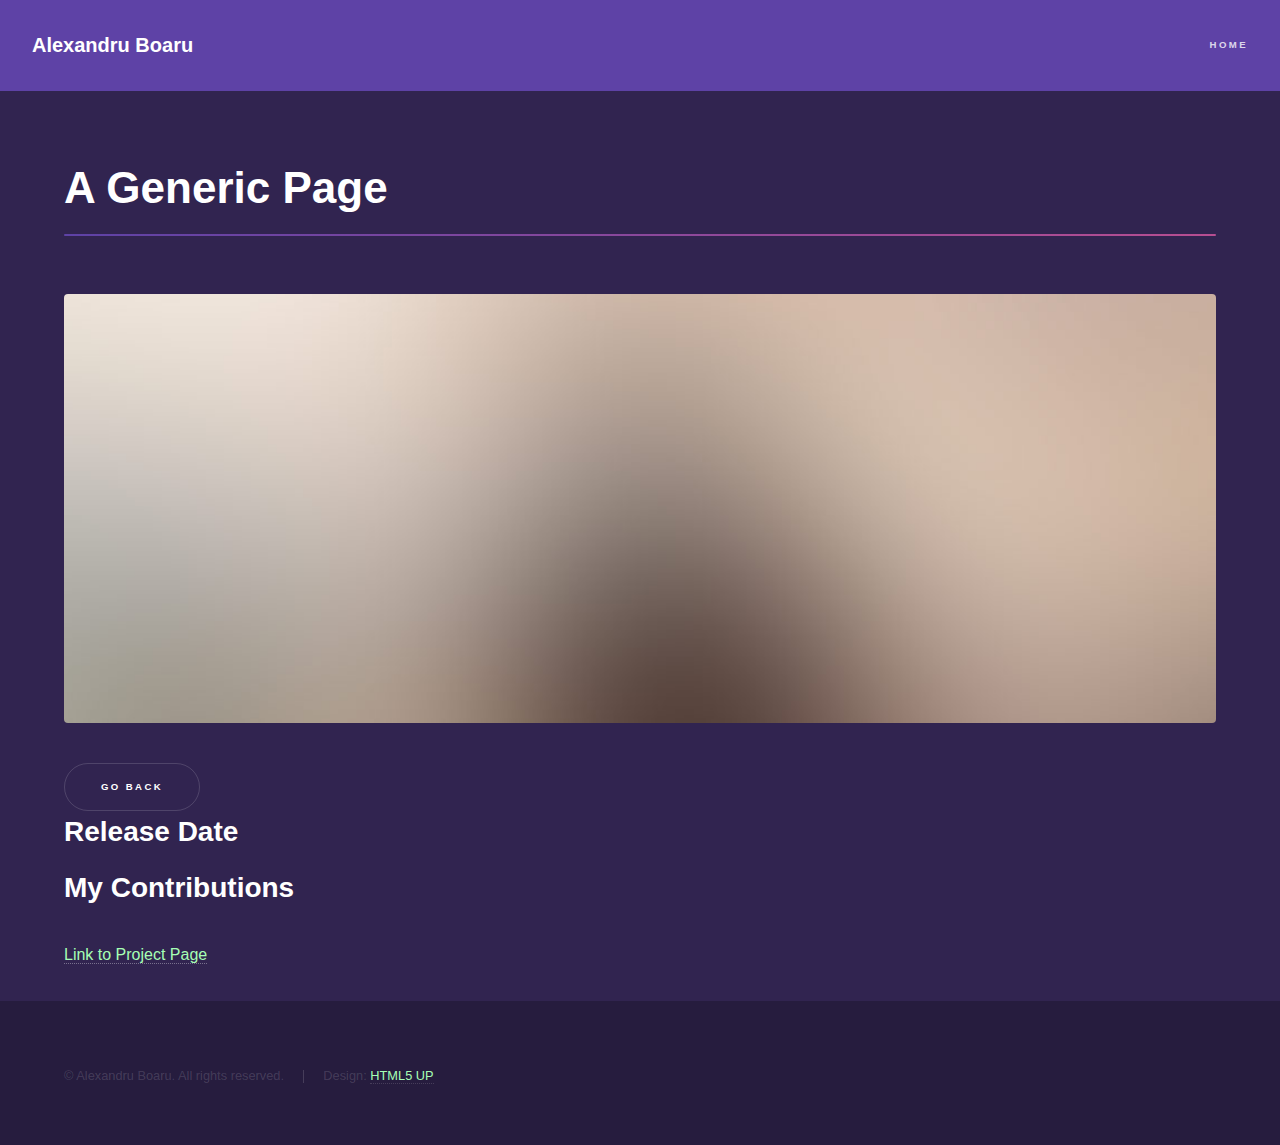
==== generic.html @ 8c5efd46 "Upload files" ====
<!DOCTYPE HTML>
<!--
	Hyperspace by HTML5 UP
	html5up.net | @ajlkn
	Free for personal and commercial use under the CCA 3.0 license (html5up.net/license)
-->
<html>
	<head>
		<title>Alexandru Boaru Portofolio</title>
		<meta charset="utf-8" />
		<meta name="viewport" content="width=device-width, initial-scale=1, user-scalable=no" />
		<link rel="stylesheet" href="assets/css/main.css" />
		<noscript><link rel="stylesheet" href="assets/css/noscript.css" /></noscript>
	</head>
	<body class="is-preload">

		<!-- Header -->
			<header id="header">
				<a href="index.html" class="title">Alexandru Boaru</a>
				<nav>
					<ul>
						<li></li>
						<li><a href="index.html">Home</a></li>
				<!--	<li><a href="generic.html" class="active">Generic</a></li> -->
				<!--	<li><a href="elements.html">Elements</a></li> -->
					</ul>
				</nav>
			</header>

		<!-- Wrapper -->
			<div id="wrapper">

				<!-- Main -->
					<section id="main" class="wrapper">
						<div class="inner">
							<h1 id="pageTitle" class="major">A Generic Page</h1>
							
							<span class="image fit"><img id="pageImage" src="images/pic04.jpg" alt="" /></span>
									<div class="box alt">
										<div id="pageSubimages" class="row gtr-uniform">
											<!--
											<div class="col-2"><span class="image fit"><img class="myImg" src="images/pic01.jpg" alt="1" onclick="displayModal(this)"></span></div>
											<div class="col-2"><span class="image fit"><img class="myImg" src="images/pic01.jpg" alt="2" onclick="displayModal(this)"></span></div>
											<div class="col-2"><span class="image fit"><img class="myImg" src="images/pic01.jpg" alt="3" onclick="displayModal(this)"></span></div>
											<div class="col-2"><span class="image fit"><img class="myImg" src="images/pic01.jpg" alt="4" onclick="displayModal(this)"></span></div>
											-->
										</div>
									</div>
							<span><button onclick="history.back()">Go Back</button></span>
							<h2>Release Date</h2>
							<h4 id="pageDate"></h4>
							<h2>My Contributions</h2>
							<p id="pageDescription"></p>
							<a id="pageLink" href="" target="_blank" rel="noopener noreferrer">Link to Project Page</a>
						</div>
					</section>
					

					

					<!-- The Modal -->
					<div id="myModal" class="modal">

					<!-- The Close Button -->
					<span class="close">&times;</span>

					<!-- Modal Content (The Image) -->
					<img class="modal-content" id="img01">

					<!-- Modal Caption (Image Text) -->
					<div id="caption"></div>
					</div>
			</div>

		<!-- Footer -->
			<footer id="footer" class="wrapper alt">
				<div class="inner">
					<ul class="menu">
						<li>&copy; Alexandru Boaru. All rights reserved.</li><li>Design: <a href="http://html5up.net">HTML5 UP</a></li>
					</ul>
				</div>
			</footer>

		<!-- Scripts -->
			<script src="assets/js/jquery.min.js"></script>
			<script src="assets/js/jquery.scrollex.min.js"></script>
			<script src="assets/js/jquery.scrolly.min.js"></script>
			<script src="assets/js/browser.min.js"></script>
			<script src="assets/js/breakpoints.min.js"></script>
			<script src="assets/js/data.js"></script>
			<script src="assets/js/util.js"></script>
			<script src="assets/js/page.switch.js"></script>
			<script src="assets/js/main.js"></script>

	</body>
</html>
---- assets/css/main.css ----
@import url(fontawesome-all.min.css);

/*
	Hyperspace by HTML5 UP
	html5up.net | @ajlkn
	Free for personal and commercial use under the CCA 3.0 license (html5up.net/license)
*/

html, body, div, span, applet, object,
iframe, h1, h2, h3, h4, h5, h6, p, blockquote,
pre, a, abbr, acronym, address, big, cite,
code, del, dfn, em, img, ins, kbd, q, s, samp,
small, strike, strong, sub, sup, tt, var, b,
u, i, center, dl, dt, dd, ol, ul, li, fieldset,
form, label, legend, table, caption, tbody,
tfoot, thead, tr, th, td, article, aside,
canvas, details, embed, figure, figcaption,
footer, header, hgroup, menu, nav, output, ruby,
section, summary, time, mark, audio, video {
	margin: 0;
	padding: 0;
	border: 0;
	font-size: 100%;
	font: inherit;
	vertical-align: baseline;
	}

article, aside, details, figcaption, figure,
footer, header, hgroup, menu, nav, section {
	display: block;}

body {
	line-height: 1;
}

ol, ul {
	list-style: none;
}

blockquote, q {
	quotes: none;
}

	blockquote:before, blockquote:after, q:before, q:after {
		content: '';
		content: none;
	}

table {
	border-collapse: collapse;
	border-spacing: 0;
}

body {
	-webkit-text-size-adjust: none;
}

mark {
	background-color: transparent;
	color: inherit;
}

input::-moz-focus-inner {
	border: 0;
	padding: 0;
}

input, select, textarea {
	-moz-appearance: none;
	-webkit-appearance: none;
	-ms-appearance: none;
	appearance: none;
}

/* Basic */

	@-ms-viewport {
		width: device-width;
	}

	body {
		-ms-overflow-style: scrollbar;
	}

	@media screen and (max-width: 480px) {

		html, body {
			min-width: 320px;
		}

	}

	html {
		box-sizing: border-box;
	}

	*, *:before, *:after {
		box-sizing: inherit;
	}

	body {
		background: #312450;
	}

		body.is-preload *, body.is-preload *:before, body.is-preload *:after {
			-moz-animation: none !important;
			-webkit-animation: none !important;
			-ms-animation: none !important;
			animation: none !important;
			-moz-transition: none !important;
			-webkit-transition: none !important;
			-ms-transition: none !important;
			transition: none !important;
		}

/* Type */

	body, input, select, textarea {
		color: rgba(255, 255, 255, 0.55);
		font-family: Arial, Helvetica, sans-serif;
		font-size: 16.5pt;
		font-weight: normal;
		line-height: 1.75;
	}

		@media screen and (max-width: 1680px) {

			body, input, select, textarea {
				font-size: 13pt;
			}

		}

		@media screen and (max-width: 1280px) {

			body, input, select, textarea {
				font-size: 12pt;
			}

		}

		@media screen and (max-width: 360px) {

			body, input, select, textarea {
				font-size: 11pt;
			}

		}

	a {
		-moz-transition: color 0.2s ease, border-bottom-color 0.2s ease;
		-webkit-transition: color 0.2s ease, border-bottom-color 0.2s ease;
		-ms-transition: color 0.2s ease, border-bottom-color 0.2s ease;
		transition: color 0.2s ease, border-bottom-color 0.2s ease;
		border-bottom: dotted 1px rgba(255, 255, 255, 0.35);
		color: #a6ffb4;
		text-decoration: none;
	}

		a:hover {
			border-bottom-color: transparent;
			color: #ffffff;
		}

	strong, b {
		color: #ffffff;
		font-weight: bold;
	}

	em, i {
		font-style: italic;
	}

	p {
		margin: 0 0 2em 0;
	}

	h1, h2, h3, h4, h5, h6 {
		color: #ffffff;
		font-weight: bold;
		line-height: 1.5;
		margin: 0 0 0.5em 0;
	}

		h1 a, h2 a, h3 a, h4 a, h5 a, h6 a {
			color: inherit;
			text-decoration: none;
		}

	h1 {
		font-size: 2.75em;
	}

		h1.major {
			margin: 0 0 1.3em 0;
			position: relative;
			padding-bottom: 0.35em;
		}

			h1.major:after {
				background-image: -moz-linear-gradient(to right, #5e42a6, #b74e91);
				background-image: -webkit-linear-gradient(to right, #5e42a6, #b74e91);
				background-image: -ms-linear-gradient(to right, #5e42a6, #b74e91);
				background-image: linear-gradient(to right, #5e42a6, #b74e91);
				-moz-transition: max-width 0.2s ease;
				-webkit-transition: max-width 0.2s ease;
				-ms-transition: max-width 0.2s ease;
				transition: max-width 0.2s ease;
				border-radius: 0.2em;
				bottom: 0;
				content: '';
				height: 0.05em;
				position: absolute;
				right: 0;
				width: 100%;
			}

	h2 {
		font-size: 1.75em;
	}

	h3 {
		font-size: 1.1em;
	}

	h4 {
		font-size: 1em;
	}

	h5 {
		font-size: 0.8em;
	}

	h6 {
		font-size: 0.6em;
	}

	@media screen and (max-width: 736px) {

		h1 {
			font-size: 2em;
		}

		h2 {
			font-size: 1.25em;
		}

		h3 {
			font-size: 1em;
		}

		h4 {
			font-size: 0.8em;
		}

		h5 {
			font-size: 0.6em;
		}

		h6 {
			font-size: 0.6em;
		}

	}

	sub {
		font-size: 0.8em;
		position: relative;
		top: 0.5em;
	}

	sup {
		font-size: 0.8em;
		position: relative;
		top: -0.5em;
	}

	blockquote {
		border-left: solid 4px rgba(255, 255, 255, 0.15);
		font-style: italic;
		margin: 0 0 2em 0;
		padding: 0.5em 0 0.5em 2em;
	}

	code {
		background: rgba(255, 255, 255, 0.05);
		border-radius: 0.25em;
		border: solid 1px rgba(255, 255, 255, 0.15);
		font-family: "Courier New", monospace;
		font-size: 0.9em;
		margin: 0 0.25em;
		padding: 0.25em 0.65em;
	}

	pre {
		-webkit-overflow-scrolling: touch;
		font-family: "Courier New", monospace;
		font-size: 0.9em;
		margin: 0 0 2em 0;
	}

		pre code {
			display: block;
			line-height: 1.75em;
			padding: 1em 1.5em;
			overflow-x: auto;
		}

	hr {
		border: 0;
		border-bottom: solid 1px rgba(255, 255, 255, 0.15);
		margin: 2em 0;
	}

		hr.major {
			margin: 3em 0;
		}

	.align-left {
		text-align: left;
	}

	.align-center {
		text-align: center;
	}

	.align-right {
		text-align: right;
	}

/* Row */

	.row {
		display: flex;
		flex-wrap: wrap;
		box-sizing: border-box;
		align-items: stretch;
	}

		.row > * {
			box-sizing: border-box;
		}

		.row.gtr-uniform > * > :last-child {
			margin-bottom: 0;
		}

		.row.aln-left {
			justify-content: flex-start;
		}

		.row.aln-center {
			justify-content: center;
		}

		.row.aln-right {
			justify-content: flex-end;
		}

		.row.aln-top {
			align-items: flex-start;
		}

		.row.aln-middle {
			align-items: center;
		}

		.row.aln-bottom {
			align-items: flex-end;
		}

		.row > .imp {
			order: -1;
		}

		.row > .col-1 {
			width: 8.33333%;
		}

		.row > .off-1 {
			margin-left: 8.33333%;
		}

		.row > .col-2 {
			width: 16.66667%;
		}

		.row > .off-2 {
			margin-left: 16.66667%;
		}

		.row > .col-3 {
			width: 25%;
		}

		.row > .off-3 {
			margin-left: 25%;
		}

		.row > .col-4 {
			width: 33.33333%;
		}

		.row > .off-4 {
			margin-left: 33.33333%;
		}

		.row > .col-5 {
			width: 41.66667%;
		}

		.row > .off-5 {
			margin-left: 41.66667%;
		}

		.row > .col-6 {
			width: 50%;
		}

		.row > .off-6 {
			margin-left: 50%;
		}

		.row > .col-7 {
			width: 58.33333%;
		}

		.row > .off-7 {
			margin-left: 58.33333%;
		}

		.row > .col-8 {
			width: 66.66667%;
		}

		.row > .off-8 {
			margin-left: 66.66667%;
		}

		.row > .col-9 {
			width: 75%;
		}

		.row > .off-9 {
			margin-left: 75%;
		}

		.row > .col-10 {
			width: 83.33333%;
		}

		.row > .off-10 {
			margin-left: 83.33333%;
		}

		.row > .col-11 {
			width: 91.66667%;
		}

		.row > .off-11 {
			margin-left: 91.66667%;
		}

		.row > .col-12 {
			width: 100%;
		}

		.row > .off-12 {
			margin-left: 100%;
		}

		.row.gtr-0 {
			margin-top: 0;
			margin-left: 0em;
		}

			.row.gtr-0 > * {
				padding: 0 0 0 0em;
			}

			.row.gtr-0.gtr-uniform {
				margin-top: 0em;
			}

				.row.gtr-0.gtr-uniform > * {
					padding-top: 0em;
				}

		.row.gtr-25 {
			margin-top: 0;
			margin-left: -0.375em;
		}

			.row.gtr-25 > * {
				padding: 0 0 0 0.375em;
			}

			.row.gtr-25.gtr-uniform {
				margin-top: -0.375em;
			}

				.row.gtr-25.gtr-uniform > * {
					padding-top: 0.375em;
				}

		.row.gtr-50 {
			margin-top: 0;
			margin-left: -0.75em;
		}

			.row.gtr-50 > * {
				padding: 0 0 0 0.75em;
			}

			.row.gtr-50.gtr-uniform {
				margin-top: -0.75em;
			}

				.row.gtr-50.gtr-uniform > * {
					padding-top: 0.75em;
				}

		.row {
			margin-top: 0;
			margin-left: -1.5em;
		}

			.row > * {
				padding: 0 0 0 1.5em;
			}

			.row.gtr-uniform {
				margin-top: -1.5em;
			}

				.row.gtr-uniform > * {
					padding-top: 1.5em;
				}

		.row.gtr-150 {
			margin-top: 0;
			margin-left: -2.25em;
		}

			.row.gtr-150 > * {
				padding: 0 0 0 2.25em;
			}

			.row.gtr-150.gtr-uniform {
				margin-top: -2.25em;
			}

				.row.gtr-150.gtr-uniform > * {
					padding-top: 2.25em;
				}

		.row.gtr-200 {
			margin-top: 0;
			margin-left: -3em;
		}

			.row.gtr-200 > * {
				padding: 0 0 0 3em;
			}

			.row.gtr-200.gtr-uniform {
				margin-top: -3em;
			}

				.row.gtr-200.gtr-uniform > * {
					padding-top: 3em;
				}

		@media screen and (max-width: 1680px) {

			.row {
				display: flex;
				flex-wrap: wrap;
				box-sizing: border-box;
				align-items: stretch;
			}

				.row > * {
					box-sizing: border-box;
				}

				.row.gtr-uniform > * > :last-child {
					margin-bottom: 0;
				}

				.row.aln-left {
					justify-content: flex-start;
				}

				.row.aln-center {
					justify-content: center;
				}

				.row.aln-right {
					justify-content: flex-end;
				}

				.row.aln-top {
					align-items: flex-start;
				}

				.row.aln-middle {
					align-items: center;
				}

				.row.aln-bottom {
					align-items: flex-end;
				}

				.row > .imp-xlarge {
					order: -1;
				}

				.row > .col-1-xlarge {
					width: 8.33333%;
				}

				.row > .off-1-xlarge {
					margin-left: 8.33333%;
				}

				.row > .col-2-xlarge {
					width: 16.66667%;
				}

				.row > .off-2-xlarge {
					margin-left: 16.66667%;
				}

				.row > .col-3-xlarge {
					width: 25%;
				}

				.row > .off-3-xlarge {
					margin-left: 25%;
				}

				.row > .col-4-xlarge {
					width: 33.33333%;
				}

				.row > .off-4-xlarge {
					margin-left: 33.33333%;
				}

				.row > .col-5-xlarge {
					width: 41.66667%;
				}

				.row > .off-5-xlarge {
					margin-left: 41.66667%;
				}

				.row > .col-6-xlarge {
					width: 50%;
				}

				.row > .off-6-xlarge {
					margin-left: 50%;
				}

				.row > .col-7-xlarge {
					width: 58.33333%;
				}

				.row > .off-7-xlarge {
					margin-left: 58.33333%;
				}

				.row > .col-8-xlarge {
					width: 66.66667%;
				}

				.row > .off-8-xlarge {
					margin-left: 66.66667%;
				}

				.row > .col-9-xlarge {
					width: 75%;
				}

				.row > .off-9-xlarge {
					margin-left: 75%;
				}

				.row > .col-10-xlarge {
					width: 83.33333%;
				}

				.row > .off-10-xlarge {
					margin-left: 83.33333%;
				}

				.row > .col-11-xlarge {
					width: 91.66667%;
				}

				.row > .off-11-xlarge {
					margin-left: 91.66667%;
				}

				.row > .col-12-xlarge {
					width: 100%;
				}

				.row > .off-12-xlarge {
					margin-left: 100%;
				}

				.row.gtr-0 {
					margin-top: 0;
					margin-left: 0em;
				}

					.row.gtr-0 > * {
						padding: 0 0 0 0em;
					}

					.row.gtr-0.gtr-uniform {
						margin-top: 0em;
					}

						.row.gtr-0.gtr-uniform > * {
							padding-top: 0em;
						}

				.row.gtr-25 {
					margin-top: 0;
					margin-left: -0.375em;
				}

					.row.gtr-25 > * {
						padding: 0 0 0 0.375em;
					}

					.row.gtr-25.gtr-uniform {
						margin-top: -0.375em;
					}

						.row.gtr-25.gtr-uniform > * {
							padding-top: 0.375em;
						}

				.row.gtr-50 {
					margin-top: 0;
					margin-left: -0.75em;
				}

					.row.gtr-50 > * {
						padding: 0 0 0 0.75em;
					}

					.row.gtr-50.gtr-uniform {
						margin-top: -0.75em;
					}

						.row.gtr-50.gtr-uniform > * {
							padding-top: 0.75em;
						}

				.row {
					margin-top: 0;
					margin-left: -1.5em;
				}

					.row > * {
						padding: 0 0 0 1.5em;
					}

					.row.gtr-uniform {
						margin-top: -1.5em;
					}

						.row.gtr-uniform > * {
							padding-top: 1.5em;
						}

				.row.gtr-150 {
					margin-top: 0;
					margin-left: -2.25em;
				}

					.row.gtr-150 > * {
						padding: 0 0 0 2.25em;
					}

					.row.gtr-150.gtr-uniform {
						margin-top: -2.25em;
					}

						.row.gtr-150.gtr-uniform > * {
							padding-top: 2.25em;
						}

				.row.gtr-200 {
					margin-top: 0;
					margin-left: -3em;
				}

					.row.gtr-200 > * {
						padding: 0 0 0 3em;
					}

					.row.gtr-200.gtr-uniform {
						margin-top: -3em;
					}

						.row.gtr-200.gtr-uniform > * {
							padding-top: 3em;
						}

		}

		@media screen and (max-width: 1280px) {

			.row {
				display: flex;
				flex-wrap: wrap;
				box-sizing: border-box;
				align-items: stretch;
			}

				.row > * {
					box-sizing: border-box;
				}

				.row.gtr-uniform > * > :last-child {
					margin-bottom: 0;
				}

				.row.aln-left {
					justify-content: flex-start;
				}

				.row.aln-center {
					justify-content: center;
				}

				.row.aln-right {
					justify-content: flex-end;
				}

				.row.aln-top {
					align-items: flex-start;
				}

				.row.aln-middle {
					align-items: center;
				}

				.row.aln-bottom {
					align-items: flex-end;
				}

				.row > .imp-large {
					order: -1;
				}

				.row > .col-1-large {
					width: 8.33333%;
				}

				.row > .off-1-large {
					margin-left: 8.33333%;
				}

				.row > .col-2-large {
					width: 16.66667%;
				}

				.row > .off-2-large {
					margin-left: 16.66667%;
				}

				.row > .col-3-large {
					width: 25%;
				}

				.row > .off-3-large {
					margin-left: 25%;
				}

				.row > .col-4-large {
					width: 33.33333%;
				}

				.row > .off-4-large {
					margin-left: 33.33333%;
				}

				.row > .col-5-large {
					width: 41.66667%;
				}

				.row > .off-5-large {
					margin-left: 41.66667%;
				}

				.row > .col-6-large {
					width: 50%;
				}

				.row > .off-6-large {
					margin-left: 50%;
				}

				.row > .col-7-large {
					width: 58.33333%;
				}

				.row > .off-7-large {
					margin-left: 58.33333%;
				}

				.row > .col-8-large {
					width: 66.66667%;
				}

				.row > .off-8-large {
					margin-left: 66.66667%;
				}

				.row > .col-9-large {
					width: 75%;
				}

				.row > .off-9-large {
					margin-left: 75%;
				}

				.row > .col-10-large {
					width: 83.33333%;
				}

				.row > .off-10-large {
					margin-left: 83.33333%;
				}

				.row > .col-11-large {
					width: 91.66667%;
				}

				.row > .off-11-large {
					margin-left: 91.66667%;
				}

				.row > .col-12-large {
					width: 100%;
				}

				.row > .off-12-large {
					margin-left: 100%;
				}

				.row.gtr-0 {
					margin-top: 0;
					margin-left: 0em;
				}

					.row.gtr-0 > * {
						padding: 0 0 0 0em;
					}

					.row.gtr-0.gtr-uniform {
						margin-top: 0em;
					}

						.row.gtr-0.gtr-uniform > * {
							padding-top: 0em;
						}

				.row.gtr-25 {
					margin-top: 0;
					margin-left: -0.375em;
				}

					.row.gtr-25 > * {
						padding: 0 0 0 0.375em;
					}

					.row.gtr-25.gtr-uniform {
						margin-top: -0.375em;
					}

						.row.gtr-25.gtr-uniform > * {
							padding-top: 0.375em;
						}

				.row.gtr-50 {
					margin-top: 0;
					margin-left: -0.75em;
				}

					.row.gtr-50 > * {
						padding: 0 0 0 0.75em;
					}

					.row.gtr-50.gtr-uniform {
						margin-top: -0.75em;
					}

						.row.gtr-50.gtr-uniform > * {
							padding-top: 0.75em;
						}

				.row {
					margin-top: 0;
					margin-left: -1.5em;
				}

					.row > * {
						padding: 0 0 0 1.5em;
					}

					.row.gtr-uniform {
						margin-top: -1.5em;
					}

						.row.gtr-uniform > * {
							padding-top: 1.5em;
						}

				.row.gtr-150 {
					margin-top: 0;
					margin-left: -2.25em;
				}

					.row.gtr-150 > * {
						padding: 0 0 0 2.25em;
					}

					.row.gtr-150.gtr-uniform {
						margin-top: -2.25em;
					}

						.row.gtr-150.gtr-uniform > * {
							padding-top: 2.25em;
						}

				.row.gtr-200 {
					margin-top: 0;
					margin-left: -3em;
				}

					.row.gtr-200 > * {
						padding: 0 0 0 3em;
					}

					.row.gtr-200.gtr-uniform {
						margin-top: -3em;
					}

						.row.gtr-200.gtr-uniform > * {
							padding-top: 3em;
						}

		}

		@media screen and (max-width: 980px) {

			.row {
				display: flex;
				flex-wrap: wrap;
				box-sizing: border-box;
				align-items: stretch;
			}

				.row > * {
					box-sizing: border-box;
				}

				.row.gtr-uniform > * > :last-child {
					margin-bottom: 0;
				}

				.row.aln-left {
					justify-content: flex-start;
				}

				.row.aln-center {
					justify-content: center;
				}

				.row.aln-right {
					justify-content: flex-end;
				}

				.row.aln-top {
					align-items: flex-start;
				}

				.row.aln-middle {
					align-items: center;
				}

				.row.aln-bottom {
					align-items: flex-end;
				}

				.row > .imp-medium {
					order: -1;
				}

				.row > .col-1-medium {
					width: 8.33333%;
				}

				.row > .off-1-medium {
					margin-left: 8.33333%;
				}

				.row > .col-2-medium {
					width: 16.66667%;
				}

				.row > .off-2-medium {
					margin-left: 16.66667%;
				}

				.row > .col-3-medium {
					width: 25%;
				}

				.row > .off-3-medium {
					margin-left: 25%;
				}

				.row > .col-4-medium {
					width: 33.33333%;
				}

				.row > .off-4-medium {
					margin-left: 33.33333%;
				}

				.row > .col-5-medium {
					width: 41.66667%;
				}

				.row > .off-5-medium {
					margin-left: 41.66667%;
				}

				.row > .col-6-medium {
					width: 50%;
				}

				.row > .off-6-medium {
					margin-left: 50%;
				}

				.row > .col-7-medium {
					width: 58.33333%;
				}

				.row > .off-7-medium {
					margin-left: 58.33333%;
				}

				.row > .col-8-medium {
					width: 66.66667%;
				}

				.row > .off-8-medium {
					margin-left: 66.66667%;
				}

				.row > .col-9-medium {
					width: 75%;
				}

				.row > .off-9-medium {
					margin-left: 75%;
				}

				.row > .col-10-medium {
					width: 83.33333%;
				}

				.row > .off-10-medium {
					margin-left: 83.33333%;
				}

				.row > .col-11-medium {
					width: 91.66667%;
				}

				.row > .off-11-medium {
					margin-left: 91.66667%;
				}

				.row > .col-12-medium {
					width: 100%;
				}

				.row > .off-12-medium {
					margin-left: 100%;
				}

				.row.gtr-0 {
					margin-top: 0;
					margin-left: 0em;
				}

					.row.gtr-0 > * {
						padding: 0 0 0 0em;
					}

					.row.gtr-0.gtr-uniform {
						margin-top: 0em;
					}

						.row.gtr-0.gtr-uniform > * {
							padding-top: 0em;
						}

				.row.gtr-25 {
					margin-top: 0;
					margin-left: -0.375em;
				}

					.row.gtr-25 > * {
						padding: 0 0 0 0.375em;
					}

					.row.gtr-25.gtr-uniform {
						margin-top: -0.375em;
					}

						.row.gtr-25.gtr-uniform > * {
							padding-top: 0.375em;
						}

				.row.gtr-50 {
					margin-top: 0;
					margin-left: -0.75em;
				}

					.row.gtr-50 > * {
						padding: 0 0 0 0.75em;
					}

					.row.gtr-50.gtr-uniform {
						margin-top: -0.75em;
					}

						.row.gtr-50.gtr-uniform > * {
							padding-top: 0.75em;
						}

				.row {
					margin-top: 0;
					margin-left: -1.5em;
				}

					.row > * {
						padding: 0 0 0 1.5em;
					}

					.row.gtr-uniform {
						margin-top: -1.5em;
					}

						.row.gtr-uniform > * {
							padding-top: 1.5em;
						}

				.row.gtr-150 {
					margin-top: 0;
					margin-left: -2.25em;
				}

					.row.gtr-150 > * {
						padding: 0 0 0 2.25em;
					}

					.row.gtr-150.gtr-uniform {
						margin-top: -2.25em;
					}

						.row.gtr-150.gtr-uniform > * {
							padding-top: 2.25em;
						}

				.row.gtr-200 {
					margin-top: 0;
					margin-left: -3em;
				}

					.row.gtr-200 > * {
						padding: 0 0 0 3em;
					}

					.row.gtr-200.gtr-uniform {
						margin-top: -3em;
					}

						.row.gtr-200.gtr-uniform > * {
							padding-top: 3em;
						}

		}

		@media screen and (max-width: 736px) {

			.row {
				display: flex;
				flex-wrap: wrap;
				box-sizing: border-box;
				align-items: stretch;
			}

				.row > * {
					box-sizing: border-box;
				}

				.row.gtr-uniform > * > :last-child {
					margin-bottom: 0;
				}

				.row.aln-left {
					justify-content: flex-start;
				}

				.row.aln-center {
					justify-content: center;
				}

				.row.aln-right {
					justify-content: flex-end;
				}

				.row.aln-top {
					align-items: flex-start;
				}

				.row.aln-middle {
					align-items: center;
				}

				.row.aln-bottom {
					align-items: flex-end;
				}

				.row > .imp-small {
					order: -1;
				}

				.row > .col-1-small {
					width: 8.33333%;
				}

				.row > .off-1-small {
					margin-left: 8.33333%;
				}

				.row > .col-2-small {
					width: 16.66667%;
				}

				.row > .off-2-small {
					margin-left: 16.66667%;
				}

				.row > .col-3-small {
					width: 25%;
				}

				.row > .off-3-small {
					margin-left: 25%;
				}

				.row > .col-4-small {
					width: 33.33333%;
				}

				.row > .off-4-small {
					margin-left: 33.33333%;
				}

				.row > .col-5-small {
					width: 41.66667%;
				}

				.row > .off-5-small {
					margin-left: 41.66667%;
				}

				.row > .col-6-small {
					width: 50%;
				}

				.row > .off-6-small {
					margin-left: 50%;
				}

				.row > .col-7-small {
					width: 58.33333%;
				}

				.row > .off-7-small {
					margin-left: 58.33333%;
				}

				.row > .col-8-small {
					width: 66.66667%;
				}

				.row > .off-8-small {
					margin-left: 66.66667%;
				}

				.row > .col-9-small {
					width: 75%;
				}

				.row > .off-9-small {
					margin-left: 75%;
				}

				.row > .col-10-small {
					width: 83.33333%;
				}

				.row > .off-10-small {
					margin-left: 83.33333%;
				}

				.row > .col-11-small {
					width: 91.66667%;
				}

				.row > .off-11-small {
					margin-left: 91.66667%;
				}

				.row > .col-12-small {
					width: 100%;
				}

				.row > .off-12-small {
					margin-left: 100%;
				}

				.row.gtr-0 {
					margin-top: 0;
					margin-left: 0em;
				}

					.row.gtr-0 > * {
						padding: 0 0 0 0em;
					}

					.row.gtr-0.gtr-uniform {
						margin-top: 0em;
					}

						.row.gtr-0.gtr-uniform > * {
							padding-top: 0em;
						}

				.row.gtr-25 {
					margin-top: 0;
					margin-left: -0.375em;
				}

					.row.gtr-25 > * {
						padding: 0 0 0 0.375em;
					}

					.row.gtr-25.gtr-uniform {
						margin-top: -0.375em;
					}

						.row.gtr-25.gtr-uniform > * {
							padding-top: 0.375em;
						}

				.row.gtr-50 {
					margin-top: 0;
					margin-left: -0.75em;
				}

					.row.gtr-50 > * {
						padding: 0 0 0 0.75em;
					}

					.row.gtr-50.gtr-uniform {
						margin-top: -0.75em;
					}

						.row.gtr-50.gtr-uniform > * {
							padding-top: 0.75em;
						}

				.row {
					margin-top: 0;
					margin-left: -1.5em;
				}

					.row > * {
						padding: 0 0 0 1.5em;
					}

					.row.gtr-uniform {
						margin-top: -1.5em;
					}

						.row.gtr-uniform > * {
							padding-top: 1.5em;
						}

				.row.gtr-150 {
					margin-top: 0;
					margin-left: -2.25em;
				}

					.row.gtr-150 > * {
						padding: 0 0 0 2.25em;
					}

					.row.gtr-150.gtr-uniform {
						margin-top: -2.25em;
					}

						.row.gtr-150.gtr-uniform > * {
							padding-top: 2.25em;
						}

				.row.gtr-200 {
					margin-top: 0;
					margin-left: -3em;
				}

					.row.gtr-200 > * {
						padding: 0 0 0 3em;
					}

					.row.gtr-200.gtr-uniform {
						margin-top: -3em;
					}

						.row.gtr-200.gtr-uniform > * {
							padding-top: 3em;
						}

		}

		@media screen and (max-width: 480px) {

			.row {
				display: flex;
				flex-wrap: wrap;
				box-sizing: border-box;
				align-items: stretch;
			}

				.row > * {
					box-sizing: border-box;
				}

				.row.gtr-uniform > * > :last-child {
					margin-bottom: 0;
				}

				.row.aln-left {
					justify-content: flex-start;
				}

				.row.aln-center {
					justify-content: center;
				}

				.row.aln-right {
					justify-content: flex-end;
				}

				.row.aln-top {
					align-items: flex-start;
				}

				.row.aln-middle {
					align-items: center;
				}

				.row.aln-bottom {
					align-items: flex-end;
				}

				.row > .imp-xsmall {
					order: -1;
				}

				.row > .col-1-xsmall {
					width: 8.33333%;
				}

				.row > .off-1-xsmall {
					margin-left: 8.33333%;
				}

				.row > .col-2-xsmall {
					width: 16.66667%;
				}

				.row > .off-2-xsmall {
					margin-left: 16.66667%;
				}

				.row > .col-3-xsmall {
					width: 25%;
				}

				.row > .off-3-xsmall {
					margin-left: 25%;
				}

				.row > .col-4-xsmall {
					width: 33.33333%;
				}

				.row > .off-4-xsmall {
					margin-left: 33.33333%;
				}

				.row > .col-5-xsmall {
					width: 41.66667%;
				}

				.row > .off-5-xsmall {
					margin-left: 41.66667%;
				}

				.row > .col-6-xsmall {
					width: 50%;
				}

				.row > .off-6-xsmall {
					margin-left: 50%;
				}

				.row > .col-7-xsmall {
					width: 58.33333%;
				}

				.row > .off-7-xsmall {
					margin-left: 58.33333%;
				}

				.row > .col-8-xsmall {
					width: 66.66667%;
				}

				.row > .off-8-xsmall {
					margin-left: 66.66667%;
				}

				.row > .col-9-xsmall {
					width: 75%;
				}

				.row > .off-9-xsmall {
					margin-left: 75%;
				}

				.row > .col-10-xsmall {
					width: 83.33333%;
				}

				.row > .off-10-xsmall {
					margin-left: 83.33333%;
				}

				.row > .col-11-xsmall {
					width: 91.66667%;
				}

				.row > .off-11-xsmall {
					margin-left: 91.66667%;
				}

				.row > .col-12-xsmall {
					width: 100%;
				}

				.row > .off-12-xsmall {
					margin-left: 100%;
				}

				.row.gtr-0 {
					margin-top: 0;
					margin-left: 0em;
				}

					.row.gtr-0 > * {
						padding: 0 0 0 0em;
					}

					.row.gtr-0.gtr-uniform {
						margin-top: 0em;
					}

						.row.gtr-0.gtr-uniform > * {
							padding-top: 0em;
						}

				.row.gtr-25 {
					margin-top: 0;
					margin-left: -0.375em;
				}

					.row.gtr-25 > * {
						padding: 0 0 0 0.375em;
					}

					.row.gtr-25.gtr-uniform {
						margin-top: -0.375em;
					}

						.row.gtr-25.gtr-uniform > * {
							padding-top: 0.375em;
						}

				.row.gtr-50 {
					margin-top: 0;
					margin-left: -0.75em;
				}

					.row.gtr-50 > * {
						padding: 0 0 0 0.75em;
					}

					.row.gtr-50.gtr-uniform {
						margin-top: -0.75em;
					}

						.row.gtr-50.gtr-uniform > * {
							padding-top: 0.75em;
						}

				.row {
					margin-top: 0;
					margin-left: -1.5em;
				}

					.row > * {
						padding: 0 0 0 1.5em;
					}

					.row.gtr-uniform {
						margin-top: -1.5em;
					}

						.row.gtr-uniform > * {
							padding-top: 1.5em;
						}

				.row.gtr-150 {
					margin-top: 0;
					margin-left: -2.25em;
				}

					.row.gtr-150 > * {
						padding: 0 0 0 2.25em;
					}

					.row.gtr-150.gtr-uniform {
						margin-top: -2.25em;
					}

						.row.gtr-150.gtr-uniform > * {
							padding-top: 2.25em;
						}

				.row.gtr-200 {
					margin-top: 0;
					margin-left: -3em;
				}

					.row.gtr-200 > * {
						padding: 0 0 0 3em;
					}

					.row.gtr-200.gtr-uniform {
						margin-top: -3em;
					}

						.row.gtr-200.gtr-uniform > * {
							padding-top: 3em;
						}

		}

/* Box */

	.box {
		border-radius: 0.25em;
		border: solid 1px rgba(255, 255, 255, 0.15);
		margin-bottom: 2em;
		padding: 1.5em;
	}

		.box > :last-child,
		.box > :last-child > :last-child,
		.box > :last-child > :last-child > :last-child {
			margin-bottom: 0;
		}

		.box.alt {
			border: 0;
			border-radius: 0;
			padding: 0;
		}

/* Button */

	input[type="submit"],
	input[type="reset"],
	input[type="button"],
	button,
	.button {
		-moz-appearance: none;
		-webkit-appearance: none;
		-ms-appearance: none;
		appearance: none;
		-moz-transition: border-color 0.2s ease;
		-webkit-transition: border-color 0.2s ease;
		-ms-transition: border-color 0.2s ease;
		transition: border-color 0.2s ease;
		background-color: transparent;
		border: solid 1px !important;
		border-color: rgba(255, 255, 255, 0.15) !important;
		border-radius: 3em;
		color: #ffffff !important;
		cursor: pointer;
		display: inline-block;
		font-size: 0.6em;
		font-weight: bold;
		height: calc(4.75em + 2px);
		letter-spacing: 0.25em;
		line-height: 4.75em;
		outline: 0;
		padding: 0 3.75em;
		position: relative;
		text-align: center;
		text-decoration: none;
		text-transform: uppercase;
		white-space: nowrap;
	}

		input[type="submit"]:after,
		input[type="reset"]:after,
		input[type="button"]:after,
		button:after,
		.button:after {
			-moz-transform: scale(0.25);
			-webkit-transform: scale(0.25);
			-ms-transform: scale(0.25);
			transform: scale(0.25);
			pointer-events: none;
			-moz-transition: opacity 0.2s ease, -moz-transform 0.2s ease;
			-webkit-transition: opacity 0.2s ease, -webkit-transform 0.2s ease;
			-ms-transition: opacity 0.2s ease, -ms-transform 0.2s ease;
			transition: opacity 0.2s ease, transform 0.2s ease;
			background: #ffffff;
			border-radius: 3em;
			content: '';
			height: 100%;
			left: 0;
			opacity: 0;
			position: absolute;
			top: 0;
			width: 100%;
		}

		input[type="submit"].icon:before,
		input[type="reset"].icon:before,
		input[type="button"].icon:before,
		button.icon:before,
		.button.icon:before {
			margin-right: 0.75em;
		}

		input[type="submit"].fit,
		input[type="reset"].fit,
		input[type="button"].fit,
		button.fit,
		.button.fit {
			width: 100%;
		}

		input[type="submit"].small,
		input[type="reset"].small,
		input[type="button"].small,
		button.small,
		.button.small {
			font-size: 0.4em;
		}

		input[type="submit"].large,
		input[type="reset"].large,
		input[type="button"].large,
		button.large,
		.button.large {
			font-size: 0.8em;
		}

		input[type="submit"].primary,
		input[type="reset"].primary,
		input[type="button"].primary,
		button.primary,
		.button.primary {
			background-color: #ffffff;
			color: #312450 !important;
		}

			input[type="submit"].primary:after,
			input[type="reset"].primary:after,
			input[type="button"].primary:after,
			button.primary:after,
			.button.primary:after {
				display: none;
			}

		input[type="submit"].disabled, input[type="submit"]:disabled,
		input[type="reset"].disabled,
		input[type="reset"]:disabled,
		input[type="button"].disabled,
		input[type="button"]:disabled,
		button.disabled,
		button:disabled,
		.button.disabled,
		.button:disabled {
			cursor: default;
			opacity: 0.5;
			pointer-events: none;
		}

		input[type="submit"]:hover,
		input[type="reset"]:hover,
		input[type="button"]:hover,
		button:hover,
		.button:hover {
			border-color: rgba(255, 255, 255, 0.55) !important;
		}

			input[type="submit"]:hover:after,
			input[type="reset"]:hover:after,
			input[type="button"]:hover:after,
			button:hover:after,
			.button:hover:after {
				opacity: 0.05;
				-moz-transform: scale(1);
				-webkit-transform: scale(1);
				-ms-transform: scale(1);
				transform: scale(1);
			}

			input[type="submit"]:hover:active,
			input[type="reset"]:hover:active,
			input[type="button"]:hover:active,
			button:hover:active,
			.button:hover:active {
				border-color: #ffffff !important;
			}

				input[type="submit"]:hover:active:after,
				input[type="reset"]:hover:active:after,
				input[type="button"]:hover:active:after,
				button:hover:active:after,
				.button:hover:active:after {
					opacity: 0.1;
				}

/* Features */

	.features {
		display: -moz-flex;
		display: -webkit-flex;
		display: -ms-flex;
		display: flex;
		-moz-flex-wrap: wrap;
		-webkit-flex-wrap: wrap;
		-ms-flex-wrap: wrap;
		flex-wrap: wrap;
		border-radius: 0.25em;
		border: solid 1px rgba(255, 255, 255, 0.15);
		background: rgba(255, 255, 255, 0.05);
		margin: 0 0 2em 0;
	}

		.features section {
			padding: 3.5em 3em 1em 7em ;
			width: 50%;
			border-top: solid 1px rgba(255, 255, 255, 0.15);
			position: relative;
		}

			.features section:nth-child(-n + 2) {
				border-top-width: 0;
			}

			.features section:nth-child(2n) {
				border-left: solid 1px rgba(255, 255, 255, 0.15);
			}

			.features section .icon {
				-moz-transition: opacity 0.5s ease, -moz-transform 0.5s ease;
				-webkit-transition: opacity 0.5s ease, -webkit-transform 0.5s ease;
				-ms-transition: opacity 0.5s ease, -ms-transform 0.5s ease;
				transition: opacity 0.5s ease, transform 0.5s ease;
				-moz-transition-delay: 1s;
				-webkit-transition-delay: 1s;
				-ms-transition-delay: 1s;
				transition-delay: 1s;
				-moz-transform: scale(1);
				-webkit-transform: scale(1);
				-ms-transform: scale(1);
				transform: scale(1);
				position: absolute;
				left: 3em;
				top: 3em;
				opacity: 1;
			}

			.features section:nth-child(1) .icon {
				-moz-transition-delay: 0.15s;
				-webkit-transition-delay: 0.15s;
				-ms-transition-delay: 0.15s;
				transition-delay: 0.15s;
			}

			.features section:nth-child(2) .icon {
				-moz-transition-delay: 0.3s;
				-webkit-transition-delay: 0.3s;
				-ms-transition-delay: 0.3s;
				transition-delay: 0.3s;
			}

			.features section:nth-child(3) .icon {
				-moz-transition-delay: 0.45s;
				-webkit-transition-delay: 0.45s;
				-ms-transition-delay: 0.45s;
				transition-delay: 0.45s;
			}

			.features section:nth-child(4) .icon {
				-moz-transition-delay: 0.6s;
				-webkit-transition-delay: 0.6s;
				-ms-transition-delay: 0.6s;
				transition-delay: 0.6s;
			}

			.features section:nth-child(5) .icon {
				-moz-transition-delay: 0.75s;
				-webkit-transition-delay: 0.75s;
				-ms-transition-delay: 0.75s;
				transition-delay: 0.75s;
			}

			.features section:nth-child(6) .icon {
				-moz-transition-delay: 0.9s;
				-webkit-transition-delay: 0.9s;
				-ms-transition-delay: 0.9s;
				transition-delay: 0.9s;
			}

			.features section:nth-child(7) .icon {
				-moz-transition-delay: 1.05s;
				-webkit-transition-delay: 1.05s;
				-ms-transition-delay: 1.05s;
				transition-delay: 1.05s;
			}

			.features section:nth-child(8) .icon {
				-moz-transition-delay: 1.2s;
				-webkit-transition-delay: 1.2s;
				-ms-transition-delay: 1.2s;
				transition-delay: 1.2s;
			}

			.features section:nth-child(9) .icon {
				-moz-transition-delay: 1.35s;
				-webkit-transition-delay: 1.35s;
				-ms-transition-delay: 1.35s;
				transition-delay: 1.35s;
			}

			.features section:nth-child(10) .icon {
				-moz-transition-delay: 1.5s;
				-webkit-transition-delay: 1.5s;
				-ms-transition-delay: 1.5s;
				transition-delay: 1.5s;
			}

			.features section:nth-child(11) .icon {
				-moz-transition-delay: 1.65s;
				-webkit-transition-delay: 1.65s;
				-ms-transition-delay: 1.65s;
				transition-delay: 1.65s;
			}

			.features section:nth-child(12) .icon {
				-moz-transition-delay: 1.8s;
				-webkit-transition-delay: 1.8s;
				-ms-transition-delay: 1.8s;
				transition-delay: 1.8s;
			}

			.features section:nth-child(13) .icon {
				-moz-transition-delay: 1.95s;
				-webkit-transition-delay: 1.95s;
				-ms-transition-delay: 1.95s;
				transition-delay: 1.95s;
			}

			.features section:nth-child(14) .icon {
				-moz-transition-delay: 2.1s;
				-webkit-transition-delay: 2.1s;
				-ms-transition-delay: 2.1s;
				transition-delay: 2.1s;
			}

			.features section:nth-child(15) .icon {
				-moz-transition-delay: 2.25s;
				-webkit-transition-delay: 2.25s;
				-ms-transition-delay: 2.25s;
				transition-delay: 2.25s;
			}

			.features section:nth-child(16) .icon {
				-moz-transition-delay: 2.4s;
				-webkit-transition-delay: 2.4s;
				-ms-transition-delay: 2.4s;
				transition-delay: 2.4s;
			}

			.features section:nth-child(17) .icon {
				-moz-transition-delay: 2.55s;
				-webkit-transition-delay: 2.55s;
				-ms-transition-delay: 2.55s;
				transition-delay: 2.55s;
			}

			.features section:nth-child(18) .icon {
				-moz-transition-delay: 2.7s;
				-webkit-transition-delay: 2.7s;
				-ms-transition-delay: 2.7s;
				transition-delay: 2.7s;
			}

			.features section:nth-child(19) .icon {
				-moz-transition-delay: 2.85s;
				-webkit-transition-delay: 2.85s;
				-ms-transition-delay: 2.85s;
				transition-delay: 2.85s;
			}

			.features section:nth-child(20) .icon {
				-moz-transition-delay: 3s;
				-webkit-transition-delay: 3s;
				-ms-transition-delay: 3s;
				transition-delay: 3s;
			}

		.features.inactive section .icon {
			-moz-transform: scale(0.5);
			-webkit-transform: scale(0.5);
			-ms-transform: scale(0.5);
			transform: scale(0.5);
			opacity: 0;
		}

		@media screen and (max-width: 980px) {

			.features {
				display: block;
			}

				.features section {
					border-top-width: 1px !important;
					border-left-width: 0 !important;
					width: 100%;
				}

					.features section:first-child {
						border-top-width: 0 !important;
					}

		}

		@media screen and (max-width: 736px) {

			.features section {
				padding: 2.5em 1.5em 0.1em 5.5em ;
			}

				.features section .icon {
					left: 1.5em;
					top: 2em;
				}

		}

		@media screen and (max-width: 480px) {

			.features section {
				padding: 2em 1.5em 0.1em 1.5em ;
			}

				.features section .icon {
					left: 0;
					position: relative;
					top: 0;
				}

		}

/* Form */

	form {
		margin: 0 0 2em 0;
	}

		form > :last-child {
			margin-bottom: 0;
		}

		form > .fields {
			display: -moz-flex;
			display: -webkit-flex;
			display: -ms-flex;
			display: flex;
			-moz-flex-wrap: wrap;
			-webkit-flex-wrap: wrap;
			-ms-flex-wrap: wrap;
			flex-wrap: wrap;
			width: calc(100% + 3em);
			margin: -1.5em 0 2em -1.5em;
		}

			form > .fields > .field {
				-moz-flex-grow: 0;
				-webkit-flex-grow: 0;
				-ms-flex-grow: 0;
				flex-grow: 0;
				-moz-flex-shrink: 0;
				-webkit-flex-shrink: 0;
				-ms-flex-shrink: 0;
				flex-shrink: 0;
				padding: 1.5em 0 0 1.5em;
				width: calc(100% - 1.5em);
			}

				form > .fields > .field.half {
					width: calc(50% - 0.75em);
				}

				form > .fields > .field.third {
					width: calc(100%/3 - 0.5em);
				}

				form > .fields > .field.quarter {
					width: calc(25% - 0.375em);
				}

		@media screen and (max-width: 480px) {

			form > .fields {
				width: calc(100% + 3em);
				margin: -1.5em 0 2em -1.5em;
			}

				form > .fields > .field {
					padding: 1.5em 0 0 1.5em;
					width: calc(100% - 1.5em);
				}

					form > .fields > .field.half {
						width: calc(100% - 1.5em);
					}

					form > .fields > .field.third {
						width: calc(100% - 1.5em);
					}

					form > .fields > .field.quarter {
						width: calc(100% - 1.5em);
					}

		}

	label {
		color: #ffffff;
		font-weight: bold;
		line-height: 1.5;
		margin: 0 0 0.7em 0;
		display: block;
		font-size: 1.1em;
	}

	input[type="text"],
	input[type="password"],
	input[type="email"],
	input[type="tel"],
	select,
	textarea {
		-moz-appearance: none;
		-webkit-appearance: none;
		-ms-appearance: none;
		appearance: none;
		background: rgba(255, 255, 255, 0.05);
		border-radius: 0.25em;
		border: none;
		border: solid 1px rgba(255, 255, 255, 0.15);
		color: inherit;
		display: block;
		outline: 0;
		padding: 0 1em;
		text-decoration: none;
		width: 100%;
	}

		input[type="text"]:invalid,
		input[type="password"]:invalid,
		input[type="email"]:invalid,
		input[type="tel"]:invalid,
		select:invalid,
		textarea:invalid {
			box-shadow: none;
		}

		input[type="text"]:focus,
		input[type="password"]:focus,
		input[type="email"]:focus,
		input[type="tel"]:focus,
		select:focus,
		textarea:focus {
			border-color: #ffffff;
			box-shadow: 0 0 0 1px #ffffff;
		}

	select {
		background-image: url("data:image/svg+xml;charset=utf8,%3Csvg xmlns='http://www.w3.org/2000/svg' width='40' height='40' preserveAspectRatio='none' viewBox='0 0 40 40'%3E%3Cpath d='M9.4,12.3l10.4,10.4l10.4-10.4c0.2-0.2,0.5-0.4,0.9-0.4c0.3,0,0.6,0.1,0.9,0.4l3.3,3.3c0.2,0.2,0.4,0.5,0.4,0.9 c0,0.4-0.1,0.6-0.4,0.9L20.7,31.9c-0.2,0.2-0.5,0.4-0.9,0.4c-0.3,0-0.6-0.1-0.9-0.4L4.3,17.3c-0.2-0.2-0.4-0.5-0.4-0.9 c0-0.4,0.1-0.6,0.4-0.9l3.3-3.3c0.2-0.2,0.5-0.4,0.9-0.4S9.1,12.1,9.4,12.3z' fill='rgba(255, 255, 255, 0.15)' /%3E%3C/svg%3E");
		background-size: 1.25rem;
		background-repeat: no-repeat;
		background-position: calc(100% - 1rem) center;
		height: 2.75em;
		padding-right: 2.75em;
		text-overflow: ellipsis;
	}

		select option {
			color: #ffffff;
			background: #312450;
		}

		select:focus::-ms-value {
			background-color: transparent;
		}

		select::-ms-expand {
			display: none;
		}

	input[type="text"],
	input[type="password"],
	input[type="email"],
	select {
		height: 2.75em;
	}

	textarea {
		padding: 0.75em 1em;
	}

		body.is-ie textarea {
			min-height: 10em;
		}

	input[type="checkbox"],
	input[type="radio"] {
		-moz-appearance: none;
		-webkit-appearance: none;
		-ms-appearance: none;
		appearance: none;
		display: block;
		float: left;
		margin-right: -2em;
		opacity: 0;
		width: 1em;
		z-index: -1;
	}

		input[type="checkbox"] + label,
		input[type="radio"] + label {
			text-decoration: none;
			color: rgba(255, 255, 255, 0.55);
			cursor: pointer;
			display: inline-block;
			font-size: 1em;
			font-weight: normal;
			padding-left: 2.4em;
			padding-right: 0.75em;
			position: relative;
		}

			input[type="checkbox"] + label:before,
			input[type="radio"] + label:before {
				-moz-osx-font-smoothing: grayscale;
				-webkit-font-smoothing: antialiased;
				display: inline-block;
				font-style: normal;
				font-variant: normal;
				text-rendering: auto;
				line-height: 1;
				text-transform: none !important;
				font-family: 'Font Awesome 5 Free';
				font-weight: 900;
			}

			input[type="checkbox"] + label:before,
			input[type="radio"] + label:before {
				background: rgba(255, 255, 255, 0.05);
				border-radius: 0.25em;
				border: solid 1px rgba(255, 255, 255, 0.15);
				content: '';
				display: inline-block;
				font-size: 0.8em;
				height: 2.0625em;
				left: 0;
				line-height: 2.0625em;
				position: absolute;
				text-align: center;
				top: 0;
				width: 2.0625em;
			}

		input[type="checkbox"]:checked + label:before,
		input[type="radio"]:checked + label:before {
			background: #ffffff;
			border-color: #ffffff;
			color: #b74e91;
			content: '\f00c';
		}

		input[type="checkbox"]:focus + label:before,
		input[type="radio"]:focus + label:before {
			border-color: #ffffff;
			box-shadow: 0 0 0 1px #ffffff;
		}

	input[type="checkbox"] + label:before {
		border-radius: 0.25em;
	}

	input[type="radio"] + label:before {
		border-radius: 100%;
	}

	::-webkit-input-placeholder {
		color: rgba(255, 255, 255, 0.35) !important;
		opacity: 1.0;
	}

	:-moz-placeholder {
		color: rgba(255, 255, 255, 0.35) !important;
		opacity: 1.0;
	}

	::-moz-placeholder {
		color: rgba(255, 255, 255, 0.35) !important;
		opacity: 1.0;
	}

	:-ms-input-placeholder {
		color: rgba(255, 255, 255, 0.35) !important;
		opacity: 1.0;
	}

/* Icon */

	.icon {
		text-decoration: none;
		border-bottom: none;
		position: relative;
	}

		.icon:before {
			-moz-osx-font-smoothing: grayscale;
			-webkit-font-smoothing: antialiased;
			display: inline-block;
			font-style: normal;
			font-variant: normal;
			text-rendering: auto;
			line-height: 1;
			text-transform: none !important;
			font-family: 'Font Awesome 5 Free', 'icomoon';
			font-weight: 400;
		}

		.icon > .label {
			display: none;
		}

		.icon:before {
			line-height: inherit;
		}

		.icon.solid:before {
			font-weight: 900;
		}

		.icon.brands:before {
			font-family: 'Font Awesome 5 Brands', 'icomoon';
		}

		.icon.major {
			width: 2.5em;
			height: 2.5em;
			display: block;
			background: #ffffff;
			border-radius: 100%;
			color: #312450;
			text-align: center;
			line-height: 2.5em;
			margin: 0 0 1.3em 0;
		}

			.icon.major:before {
				font-size: 1.25em;
			}

				.wrapper.style1 .icon.major:before {
					color: #5e42a6;
				}

				.wrapper.style1-alt .icon.major:before {
					color: #493382;
				}

				.wrapper.style2 .icon.major:before {
					color: #5052b5;
				}

				.wrapper.style2-alt .icon.major:before {
					color: #3e4094;
				}

				.wrapper.style3 .icon.major:before {
					color: #b74e91;
				}

				.wrapper.style3-alt .icon.major:before {
					color: #953d75;
				}

/* Image */

	.image {
		border-radius: 0.25em;
		border: 0;
		display: inline-block;
		position: relative;
	}

		.image img {
			border-radius: 0.25em;
			display: block;
		}

		.image.left, .image.right {
			max-width: 40%;
		}

			.image.left img, .image.right img {
				width: 100%;
			}

		.image.left {
			float: left;
			margin: 0 1.5em 1em 0;
			top: 0.25em;
		}

		.image.right {
			float: right;
			margin: 0 0 1em 1.5em;
			top: 0.25em;
		}

		.image.fit {
			display: block;
			margin: 0 0 2em 0;
			width: 100%;
		}

			.image.fit img {
				width: 100%;
			}

		.image.main {
			display: block;
			margin: 0 0 3em 0;
			width: 100%;
		}

			.image.main img {
				width: 100%;
			}

/* List */

	ol {
		list-style: decimal;
		margin: 0 0 2em 0;
		padding-left: 1.25em;
	}

		ol li {
			padding-left: 0.25em;
		}

	ul {
		list-style: disc;
		margin: 0 0 2em 0;
		padding-left: 1em;
	}

		ul li {
			padding-left: 0.5em;
		}

		ul.alt {
			list-style: none;
			padding-left: 0;
		}

			ul.alt li {
				border-top: solid 1px rgba(255, 255, 255, 0.15);
				padding: 0.5em 0;
			}

				ul.alt li:first-child {
					border-top: 0;
					padding-top: 0;
				}

	dl {
		margin: 0 0 2em 0;
	}

		dl dt {
			display: block;
			font-weight: bold;
			margin: 0 0 1em 0;
		}

		dl dd {
			margin-left: 2em;
		}

/* Actions */

	ul.actions {
		display: -moz-flex;
		display: -webkit-flex;
		display: -ms-flex;
		display: flex;
		cursor: default;
		list-style: none;
		margin-left: -1em;
		padding-left: 0;
	}

		ul.actions li {
			padding: 0 0 0 1em;
			vertical-align: middle;
		}

		ul.actions.special {
			-moz-justify-content: center;
			-webkit-justify-content: center;
			-ms-justify-content: center;
			justify-content: center;
			width: 100%;
			margin-left: 0;
		}

			ul.actions.special li:first-child {
				padding-left: 0;
			}

		ul.actions.stacked {
			-moz-flex-direction: column;
			-webkit-flex-direction: column;
			-ms-flex-direction: column;
			flex-direction: column;
			margin-left: 0;
		}

			ul.actions.stacked li {
				padding: 1.3em 0 0 0;
			}

				ul.actions.stacked li:first-child {
					padding-top: 0;
				}

		ul.actions.fit {
			width: calc(100% + 1em);
		}

			ul.actions.fit li {
				-moz-flex-grow: 1;
				-webkit-flex-grow: 1;
				-ms-flex-grow: 1;
				flex-grow: 1;
				-moz-flex-shrink: 1;
				-webkit-flex-shrink: 1;
				-ms-flex-shrink: 1;
				flex-shrink: 1;
				width: 100%;
			}

				ul.actions.fit li > * {
					width: 100%;
				}

			ul.actions.fit.stacked {
				width: 100%;
			}

		@media screen and (max-width: 480px) {

			ul.actions:not(.fixed) {
				-moz-flex-direction: column;
				-webkit-flex-direction: column;
				-ms-flex-direction: column;
				flex-direction: column;
				margin-left: 0;
				width: 100% !important;
			}

				ul.actions:not(.fixed) li {
					-moz-flex-grow: 1;
					-webkit-flex-grow: 1;
					-ms-flex-grow: 1;
					flex-grow: 1;
					-moz-flex-shrink: 1;
					-webkit-flex-shrink: 1;
					-ms-flex-shrink: 1;
					flex-shrink: 1;
					padding: 1em 0 0 0;
					text-align: center;
					width: 100%;
				}

					ul.actions:not(.fixed) li > * {
						width: 100%;
					}

					ul.actions:not(.fixed) li:first-child {
						padding-top: 0;
					}

					ul.actions:not(.fixed) li input[type="submit"],
					ul.actions:not(.fixed) li input[type="reset"],
					ul.actions:not(.fixed) li input[type="button"],
					ul.actions:not(.fixed) li button,
					ul.actions:not(.fixed) li .button {
						width: 100%;
					}

						ul.actions:not(.fixed) li input[type="submit"].icon:before,
						ul.actions:not(.fixed) li input[type="reset"].icon:before,
						ul.actions:not(.fixed) li input[type="button"].icon:before,
						ul.actions:not(.fixed) li button.icon:before,
						ul.actions:not(.fixed) li .button.icon:before {
							margin-left: -0.5rem;
						}

		}

/* Contact */

	ul.contact {
		list-style: none;
		padding: 0;
	}

		ul.contact > li {
			padding: 0;
			margin: 1.5em 0 0 0;
		}

			ul.contact > li:first-child {
				margin-top: 0;
			}

/* Icons */

	ul.icons {
		cursor: default;
		list-style: none;
		padding-left: 0;
	}

		ul.icons li {
			display: inline-block;
			padding: 0 0.75em 0 0;
		}

			ul.icons li:last-child {
				padding-right: 0;
			}

			ul.icons li > a, ul.icons li > span {
				border: 0;
			}

				ul.icons li > a .label, ul.icons li > span .label {
					display: none;
				}

/* Menu */

	ul.menu {
		list-style: none;
		padding: 0;
	}

		ul.menu > li {
			border-left: solid 1px rgba(255, 255, 255, 0.15);
			display: inline-block;
			line-height: 1;
			margin-left: 1.5em;
			padding: 0 0 0 1.5em;
		}

			ul.menu > li:first-child {
				border-left: 0;
				margin: 0;
				padding-left: 0;
			}

		@media screen and (max-width: 480px) {

			ul.menu > li {
				border-left: 0;
				display: block;
				line-height: inherit;
				margin: 0.5em 0 0 0;
				padding-left: 0;
			}

		}

/* Section/Article */

	section.special, article.special {
		text-align: center;
	}

	header p {
		color: rgba(255, 255, 255, 0.35);
		position: relative;
		margin: 0 0 1.5em 0;
	}

	header h2 + p {
		font-size: 1.25em;
		margin-top: -1em;
		line-height: 1.5em;
	}

	header h3 + p {
		font-size: 1.1em;
		margin-top: -0.8em;
		line-height: 1.5em;
	}

	header h4 + p,
	header h5 + p,
	header h6 + p {
		font-size: 0.9em;
		margin-top: -0.6em;
		line-height: 1.5em;
	}

/* Split */

	.split {
		display: -moz-flex;
		display: -webkit-flex;
		display: -ms-flex;
		display: flex;
	}

		.split > * {
			width: calc(50% - 2.5em);
		}

		.split > :nth-child(2n - 1) {
			padding-right: 2.5em;
			border-right: solid 1px rgba(255, 255, 255, 0.15);
		}

		.split > :nth-child(2n) {
			padding-left: 2.5em;
		}

		.split.style1 > :nth-child(2n - 1) {
			width: calc(66.66666% - 2.5em);
		}

		.split.style1 > :nth-child(2n) {
			width: calc(33.33333% - 2.5em);
		}

		@media screen and (max-width: 1680px) {

			.split > * {
				width: calc(50% - 2em);
			}

			.split > :nth-child(2n - 1) {
				padding-right: 2em;
			}

			.split > :nth-child(2n) {
				padding-left: 2em;
			}

			.split.style1 > :nth-child(2n - 1) {
				width: calc(66.66666% - 2em);
			}

			.split.style1 > :nth-child(2n) {
				width: calc(33.33333% - 2em);
			}

		}

		@media screen and (max-width: 980px) {

			.split {
				display: block;
			}

				.split > * {
					border-top: solid 1px rgba(255, 255, 255, 0.15);
					margin: 4em 0 0 0;
					padding: 4em 0 0 0;
					width: 100% !important;
				}

				.split > :nth-child(2n - 1) {
					border-right: 0;
					padding-right: 0;
				}

				.split > :nth-child(2n) {
					padding-left: 0;
				}

				.split > :first-child {
					border-top: 0;
					margin-top: 0;
					padding-top: 0;
				}

		}

		@media screen and (max-width: 736px) {

			.split > * {
				margin: 3em 0 0 0;
				padding: 3em 0 0 0;
			}

		}

/* Spotlights */

	.spotlights > section {
		display: -moz-flex;
		display: -webkit-flex;
		display: -ms-flex;
		display: flex;
		-moz-flex-direction: row;
		-webkit-flex-direction: row;
		-ms-flex-direction: row;
		flex-direction: row;
		min-height: 22.5em;
	}

		body.is-ie .spotlights > section {
			min-height: 0;
		}

		.spotlights > section > .image {
			background-position: center center;
			background-size: cover;
			border-radius: 0;
			display: block;
			position: relative;
			width: 25em;
		}

			.spotlights > section > .image img {
				border-radius: 0;
				display: block;
			}

			.spotlights > section > .image:before {
				-moz-transition: opacity 1s ease;
				-webkit-transition: opacity 1s ease;
				-ms-transition: opacity 1s ease;
				transition: opacity 1s ease;
				background: rgba(49, 36, 80, 0.9);
				content: '';
				display: block;
				height: 100%;
				left: 0;
				opacity: 0;
				position: absolute;
				top: 0;
				width: 100%;
			}

		.spotlights > section > .content {
			padding: 4em 5em 2em 5em ;
			display: -moz-flex;
			display: -webkit-flex;
			display: -ms-flex;
			display: flex;
			-moz-flex-direction: column;
			-webkit-flex-direction: column;
			-ms-flex-direction: column;
			flex-direction: column;
			-moz-justify-content: center;
			-webkit-justify-content: center;
			-ms-justify-content: center;
			justify-content: center;
			width: 50em;
			-ms-flex: 1;
		}

			.spotlights > section > .content > .inner {
				-moz-transform: translateX(0) translateY(0);
				-webkit-transform: translateX(0) translateY(0);
				-ms-transform: translateX(0) translateY(0);
				transform: translateX(0) translateY(0);
				-moz-transition: opacity 1s ease, -moz-transform 1s ease;
				-webkit-transition: opacity 1s ease, -webkit-transform 1s ease;
				-ms-transition: opacity 1s ease, -ms-transform 1s ease;
				transition: opacity 1s ease, transform 1s ease;
				opacity: 1;
			}

		.spotlights > section:nth-child(2) {
			background-color: rgba(0, 0, 0, 0.05);
		}

		.spotlights > section:nth-child(3) {
			background-color: rgba(0, 0, 0, 0.1);
		}

		.spotlights > section:nth-child(4) {
			background-color: rgba(0, 0, 0, 0.15);
		}

		.spotlights > section:nth-child(5) {
			background-color: rgba(0, 0, 0, 0.2);
		}

		.spotlights > section:nth-child(6) {
			background-color: rgba(0, 0, 0, 0.25);
		}

		.spotlights > section.inactive > .image:before,
		body.is-preload .spotlights > section > .image:before {
			opacity: 1;
		}

		.spotlights > section.inactive > .content > .inner,
		body.is-preload .spotlights > section > .content > .inner {
			-moz-transform: translateX(-1em);
			-webkit-transform: translateX(-1em);
			-ms-transform: translateX(-1em);
			transform: translateX(-1em);
			opacity: 0;
		}

		@media screen and (max-width: 1680px) {

			.spotlights > section > .content {
				padding: 4em 4em 2em 4em ;
			}

		}

		@media screen and (max-width: 980px) {

			.spotlights > section {
				display: block;
			}

				.spotlights > section > .image {
					width: 100%;
					height: 50vh;
				}

				.spotlights > section > .content {
					width: 100%;
				}

				.spotlights > section.inactive > .content > .inner,
				body.is-preload .spotlights > section > .content > .inner {
					-moz-transform: translateY(1em);
					-webkit-transform: translateY(1em);
					-ms-transform: translateY(1em);
					transform: translateY(1em);
				}

		}

		@media screen and (max-width: 736px) {

			.spotlights > section > .image {
				height: 50vh;
				min-height: 15em;
			}

			.spotlights > section > .content {
				padding: 3em 2em 1em 2em ;
			}

		}

/* Table */

	.table-wrapper {
		-webkit-overflow-scrolling: touch;
		overflow-x: auto;
	}

	table {
		margin: 0 0 2em 0;
		width: 100%;
	}

		table tbody tr {
			border: solid 1px rgba(255, 255, 255, 0.15);
			border-left: 0;
			border-right: 0;
		}

			table tbody tr:nth-child(2n + 1) {
				background-color: rgba(255, 255, 255, 0.05);
			}

		table td {
			padding: 0.75em 0.75em;
		}

		table th {
			color: #ffffff;
			font-size: 1em;
			font-weight: bold;
			padding: 0 0.75em 0.75em 0.75em;
			text-align: left;
		}

		table thead {
			border-bottom: solid 2px rgba(255, 255, 255, 0.15);
		}

		table tfoot {
			border-top: solid 2px rgba(255, 255, 255, 0.15);
		}

		table.alt {
			border-collapse: separate;
		}

			table.alt tbody tr td {
				border: solid 1px rgba(255, 255, 255, 0.15);
				border-left-width: 0;
				border-top-width: 0;
			}

				table.alt tbody tr td:first-child {
					border-left-width: 1px;
				}

			table.alt tbody tr:first-child td {
				border-top-width: 1px;
			}

			table.alt thead {
				border-bottom: 0;
			}

			table.alt tfoot {
				border-top: 0;
			}

/* Wrapper */

	.wrapper {
		position: relative;
	}

		.wrapper > .inner {
			padding: 5em 5em 3em 5em ;
			max-width: 100%;
			width: 75em;
		}

			@media screen and (max-width: 1680px) {

				.wrapper > .inner {
					padding: 4em 4em 2em 4em ;
				}

			}

			@media screen and (max-width: 1280px) {

				.wrapper > .inner {
					width: 100%;
				}

			}

			@media screen and (max-width: 736px) {

				.wrapper > .inner {
					padding: 3em 2em 1em 2em ;
				}

			}

		
		.wrapper.alt {
			background-color: #261c3e;
		}

		.wrapper.style1 {
			background-color: #5e42a6;
		}

		.wrapper.style1-alt {
			background-color: #493382;
		}

		.wrapper.style2 {
			background-color: #5052b5;
		}

		.wrapper.style2-alt {
			background-color: #3e4094;
		}

		.wrapper.style3 {
			background-color: #482c75;
		}

		.wrapper.style3-alt {
			background-color: #953d75;
		}

		.wrapper.fullscreen {
			display: -moz-flex;
			display: -webkit-flex;
			display: -ms-flex;
			display: flex;
			-moz-flex-direction: column;
			-webkit-flex-direction: column;
			-ms-flex-direction: column;
			flex-direction: column;
			-moz-justify-content: center;
			-webkit-justify-content: center;
			-ms-justify-content: center;
			justify-content: center;
			min-height: 100vh;
		}

			body.is-ie .wrapper.fullscreen {
				height: 100vh;
			}

			@media screen and (max-width: 1280px) {

				.wrapper.fullscreen {
					min-height: calc(100vh - 2.5em);
				}

					body.is-ie .wrapper.fullscreen {
						height: calc(100vh - 2.5em);
					}

			}

			@media screen and (max-width: 736px) {

				.wrapper.fullscreen {
					padding: 2em 0;
					min-height: 0;
				}

					body.is-ie .wrapper.fullscreen {
						height: auto;
					}

			}

		.wrapper.fade-up > .inner {
			-moz-transform: translateY(0);
			-webkit-transform: translateY(0);
			-ms-transform: translateY(0);
			transform: translateY(0);
			-moz-transition: opacity 1s ease, -moz-transform 1s ease;
			-webkit-transition: opacity 1s ease, -webkit-transform 1s ease;
			-ms-transition: opacity 1s ease, -ms-transform 1s ease;
			transition: opacity 1s ease, transform 1s ease;
			opacity: 1.0;
		}

		.wrapper.fade-up.inactive > .inner,
		body.is-preload .wrapper.fade-up > .inner {
			opacity: 0;
			-moz-transform: translateY(1em);
			-webkit-transform: translateY(1em);
			-ms-transform: translateY(1em);
			transform: translateY(1em);
		}

		.wrapper.fade-down > .inner {
			-moz-transform: translateY(0);
			-webkit-transform: translateY(0);
			-ms-transform: translateY(0);
			transform: translateY(0);
			-moz-transition: opacity 1s ease, -moz-transform 1s ease;
			-webkit-transition: opacity 1s ease, -webkit-transform 1s ease;
			-ms-transition: opacity 1s ease, -ms-transform 1s ease;
			transition: opacity 1s ease, transform 1s ease;
			opacity: 1.0;
		}

		.wrapper.fade-down.inactive > .inner,
		body.is-preload .wrapper.fade-down > .inner {
			opacity: 0;
			-moz-transform: translateY(-1em);
			-webkit-transform: translateY(-1em);
			-ms-transform: translateY(-1em);
			transform: translateY(-1em);
		}

		.wrapper.fade > .inner {
			-moz-transition: opacity 1s ease;
			-webkit-transition: opacity 1s ease;
			-ms-transition: opacity 1s ease;
			transition: opacity 1s ease;
			opacity: 1.0;
		}

		.wrapper.fade.inactive > .inner,
		body.is-preload .wrapper.fade > .inner {
			opacity: 0;
		}
	
	.mask2 {
		-webkit-mask-image: radial-gradient(circle, black 50%, rgba(0, 0, 0, 0) 50%);
		mask-image: radial-gradient(circle, black 50%, rgba(0, 0, 0, 0) 50%);
	}
/* Header */

	#header {
		display: -moz-flex;
		display: -webkit-flex;
		display: -ms-flex;
		display: flex;
		background-color: #5e42a6;
		cursor: default;
		padding: 1.75em 2em;
	}

		#header > .title {
			border: 0;
			color: #ffffff;
			display: block;
			font-size: 1.25em;
			font-weight: bold;
		}

		#header > nav {
			-moz-flex: 1;
			-webkit-flex: 1;
			-ms-flex: 1;
			flex: 1;
			text-align: right;
		}

			#header > nav > ul {
				margin: 0;
				padding: 0;
			}

				#header > nav > ul > li {
					display: inline-block;
					margin-left: 1.75em;
					padding: 0;
					vertical-align: middle;
				}

					#header > nav > ul > li:first-child {
						margin-left: 0;
					}

					#header > nav > ul > li a {
						border: 0;
						color: rgb(255 255 255 / 80%);
						display: inline-block;
						font-size: 0.6em;
						font-weight: bold;
						letter-spacing: 0.25em;
						text-transform: uppercase;
					}

						#header > nav > ul > li a:hover {
							color: rgba(255, 255, 255, 0.55);
						}

						#header > nav > ul > li a.active {
							color: #15ff00;;
						}

		@media screen and (max-width: 736px) {

			#header {
				padding: 1em 2em;
			}

		}

		@media screen and (max-width: 480px) {

			#header {
				display: block;
				padding: 0 2em;
				text-align: left;
			}

				#header .title {
					font-size: 1.25em;
					padding: 1em 0;
				}

				#header > nav {
					border-top: solid 1px rgba(255, 255, 255, 0.15);
					text-align: inherit;
				}

					#header > nav > ul > li {
						margin-left: 1.5em;
					}

						#header > nav > ul > li a {
							height: 6em;
							line-height: 6em;
						}

		}

/* Wrapper (main) */

	#sidebar + #wrapper {
		margin-left: 18em;
	}

		@media screen and (max-width: 1280px) {

			#sidebar + #wrapper {
				margin-left: 0;
				padding-top: 3.5em;
			}

		}

		@media screen and (max-width: 736px) {

			#sidebar + #wrapper {
				padding-top: 0;
			}

		}

	#header + #wrapper > .wrapper > .inner {
		margin: 0 auto;
	}

/* Footer */

	#sidebar + #wrapper + #footer {
		margin-left: 18em;
	}

		@media screen and (max-width: 1280px) {

			#sidebar + #wrapper + #footer {
				margin-left: 0;
			}

		}

	#footer > .inner a {
		border-bottom-color: rgba(255, 255, 255, 0.15);
	}

		#footer > .inner a:hover {
			border-bottom-color: transparent;
		}

	#footer > .inner .menu {
		font-size: 0.8em;
		color: rgba(255, 255, 255, 0.15);
	}

	#header + #wrapper + #footer > .inner {
		margin: 0 auto;
	}

/* Sidebar */

	#sidebar {
		padding: 2.5em 2.5em 0.5em 2.5em ;
		background: #312450;
		cursor: default;
		height: 100vh;
		left: 0;
		overflow-x: hidden;
		overflow-y: auto;
		position: fixed;
		text-align: right;
		top: 0;
		width: 18em;
		z-index: 10000;
	}

		#sidebar > .inner {
			display: -moz-flex;
			display: -webkit-flex;
			display: -ms-flex;
			display: flex;
			-moz-flex-direction: column;
			-webkit-flex-direction: column;
			-ms-flex-direction: column;
			flex-direction: column;
			-moz-justify-content: center;
			-webkit-justify-content: center;
			-ms-justify-content: center;
			justify-content: center;
			-moz-transform: translateY(0);
			-webkit-transform: translateY(0);
			-ms-transform: translateY(0);
			transform: translateY(0);
			-moz-transition: opacity 1s ease;
			-webkit-transition: opacity 1s ease;
			-ms-transition: opacity 1s ease;
			transition: opacity 1s ease;
			min-height: 100%;
			opacity: 1;
			width: 100%;
		}

			body.is-ie #sidebar > .inner {
				height: 100%;
			}

		#sidebar nav > ul {
			list-style: none;
			padding: 0;
		}

			#sidebar nav > ul > li {
				-moz-transform: translateY(0);
				-webkit-transform: translateY(0);
				-ms-transform: translateY(0);
				transform: translateY(0);
				-moz-transition: opacity 0.15s ease, -moz-transform 0.75s ease;
				-webkit-transition: opacity 0.15s ease, -webkit-transform 0.75s ease;
				-ms-transition: opacity 0.15s ease, -ms-transform 0.75s ease;
				transition: opacity 0.15s ease, transform 0.75s ease;
				margin: 1.5em 0 0 0;
				opacity: 1;
				padding: 0;
				position: relative;
			}

				#sidebar nav > ul > li:first-child {
					margin: 0;
				}

				#sidebar nav > ul > li:nth-child(1) {
					-moz-transition-delay: 0.45s;
					-webkit-transition-delay: 0.45s;
					-ms-transition-delay: 0.45s;
					transition-delay: 0.45s;
				}

				#sidebar nav > ul > li:nth-child(2) {
					-moz-transition-delay: 0.65s;
					-webkit-transition-delay: 0.65s;
					-ms-transition-delay: 0.65s;
					transition-delay: 0.65s;
				}

				#sidebar nav > ul > li:nth-child(3) {
					-moz-transition-delay: 0.85s;
					-webkit-transition-delay: 0.85s;
					-ms-transition-delay: 0.85s;
					transition-delay: 0.85s;
				}

				#sidebar nav > ul > li:nth-child(4) {
					-moz-transition-delay: 1.05s;
					-webkit-transition-delay: 1.05s;
					-ms-transition-delay: 1.05s;
					transition-delay: 1.05s;
				}

				#sidebar nav > ul > li:nth-child(5) {
					-moz-transition-delay: 1.25s;
					-webkit-transition-delay: 1.25s;
					-ms-transition-delay: 1.25s;
					transition-delay: 1.25s;
				}

				#sidebar nav > ul > li:nth-child(6) {
					-moz-transition-delay: 1.45s;
					-webkit-transition-delay: 1.45s;
					-ms-transition-delay: 1.45s;
					transition-delay: 1.45s;
				}

				#sidebar nav > ul > li:nth-child(7) {
					-moz-transition-delay: 1.65s;
					-webkit-transition-delay: 1.65s;
					-ms-transition-delay: 1.65s;
					transition-delay: 1.65s;
				}

				#sidebar nav > ul > li:nth-child(8) {
					-moz-transition-delay: 1.85s;
					-webkit-transition-delay: 1.85s;
					-ms-transition-delay: 1.85s;
					transition-delay: 1.85s;
				}

				#sidebar nav > ul > li:nth-child(9) {
					-moz-transition-delay: 2.05s;
					-webkit-transition-delay: 2.05s;
					-ms-transition-delay: 2.05s;
					transition-delay: 2.05s;
				}

				#sidebar nav > ul > li:nth-child(10) {
					-moz-transition-delay: 2.25s;
					-webkit-transition-delay: 2.25s;
					-ms-transition-delay: 2.25s;
					transition-delay: 2.25s;
				}

				#sidebar nav > ul > li:nth-child(11) {
					-moz-transition-delay: 2.45s;
					-webkit-transition-delay: 2.45s;
					-ms-transition-delay: 2.45s;
					transition-delay: 2.45s;
				}

				#sidebar nav > ul > li:nth-child(12) {
					-moz-transition-delay: 2.65s;
					-webkit-transition-delay: 2.65s;
					-ms-transition-delay: 2.65s;
					transition-delay: 2.65s;
				}

				#sidebar nav > ul > li:nth-child(13) {
					-moz-transition-delay: 2.85s;
					-webkit-transition-delay: 2.85s;
					-ms-transition-delay: 2.85s;
					transition-delay: 2.85s;
				}

				#sidebar nav > ul > li:nth-child(14) {
					-moz-transition-delay: 3.05s;
					-webkit-transition-delay: 3.05s;
					-ms-transition-delay: 3.05s;
					transition-delay: 3.05s;
				}

				#sidebar nav > ul > li:nth-child(15) {
					-moz-transition-delay: 3.25s;
					-webkit-transition-delay: 3.25s;
					-ms-transition-delay: 3.25s;
					transition-delay: 3.25s;
				}

				#sidebar nav > ul > li:nth-child(16) {
					-moz-transition-delay: 3.45s;
					-webkit-transition-delay: 3.45s;
					-ms-transition-delay: 3.45s;
					transition-delay: 3.45s;
				}

				#sidebar nav > ul > li:nth-child(17) {
					-moz-transition-delay: 3.65s;
					-webkit-transition-delay: 3.65s;
					-ms-transition-delay: 3.65s;
					transition-delay: 3.65s;
				}

				#sidebar nav > ul > li:nth-child(18) {
					-moz-transition-delay: 3.85s;
					-webkit-transition-delay: 3.85s;
					-ms-transition-delay: 3.85s;
					transition-delay: 3.85s;
				}

				#sidebar nav > ul > li:nth-child(19) {
					-moz-transition-delay: 4.05s;
					-webkit-transition-delay: 4.05s;
					-ms-transition-delay: 4.05s;
					transition-delay: 4.05s;
				}

				#sidebar nav > ul > li:nth-child(20) {
					-moz-transition-delay: 4.25s;
					-webkit-transition-delay: 4.25s;
					-ms-transition-delay: 4.25s;
					transition-delay: 4.25s;
				}

		#sidebar nav a {
			-moz-transition: color 0.2s ease;
			-webkit-transition: color 0.2s ease;
			-ms-transition: color 0.2s ease;
			transition: color 0.2s ease;
			border: 0;
			color: rgb(255 255 255 / 79%);
			display: block;
			font-size: 0.6em;
			font-weight: bold;
			letter-spacing: 0.25em;
			line-height: 1.75;
			outline: 0;
			padding: 1.35em 0;
			position: relative;
			text-decoration: none;
			text-transform: uppercase;
		}

			#sidebar nav a:before, #sidebar nav a:after {
				border-radius: 0.2em;
				bottom: 0;
				content: '';
				height: 0.2em;
				position: absolute;
				right: 0;
				width: 100%;
			}

			#sidebar nav a:before {
				background: #3c2c62;
			}

			#sidebar nav a:after {
				background-image: -moz-linear-gradient(to right, #5e42a6, #b74e91);
				background-image: -webkit-linear-gradient(to right, #5e42a6, #b74e91);
				background-image: -ms-linear-gradient(to right, #5e42a6, #b74e91);
				background-image: linear-gradient(to right, #5e42a6, #b74e91);
				-moz-transition: max-width 0.2s ease;
				-webkit-transition: max-width 0.2s ease;
				-ms-transition: max-width 0.2s ease;
				transition: max-width 0.2s ease;
				max-width: 0;
			}

			#sidebar nav a:hover {
				color: rgba(255, 255, 255, 0.55);
			}

			#sidebar nav a.active {
				color: #15ff00;
			}

				#sidebar nav a.active:after {
					max-width: 100%;
				}

		body.is-preload #sidebar > .inner {
			opacity: 0;
		}

		body.is-preload #sidebar nav ul li {
			-moz-transform: translateY(2em);
			-webkit-transform: translateY(2em);
			-ms-transform: translateY(2em);
			transform: translateY(2em);
			opacity: 0;
		}

		@media screen and (max-width: 1280px) {

			#sidebar {
				height: 3.5em;
				left: 0;
				line-height: 3.5em;
				overflow: hidden;
				padding: 0;
				text-align: center;
				top: 0;
				width: 100%;
			}

				#sidebar > .inner {
					-moz-flex-direction: row;
					-webkit-flex-direction: row;
					-ms-flex-direction: row;
					flex-direction: row;
					-moz-align-items: -moz-stretch;
					-webkit-align-items: -webkit-stretch;
					-ms-align-items: -ms-stretch;
					align-items: stretch;
					height: inherit;
					line-height: inherit;
				}

				#sidebar nav {
					height: inherit;
					line-height: inherit;
				}

					#sidebar nav ul {
						display: -moz-flex;
						display: -webkit-flex;
						display: -ms-flex;
						display: flex;
						height: inherit;
						line-height: inherit;
						margin: 0;
					}

						#sidebar nav ul li {
							display: block;
							height: inherit;
							line-height: inherit;
							margin: 0 0 0 2em;
							padding: 0;
						}

					#sidebar nav a {
						height: inherit;
						line-height: inherit;
						padding: 0;
					}

						#sidebar nav a:after {
							background-image: none;
							background-color: #b74e91;
						}

		}

		@media screen and (max-width: 736px) {

			#sidebar {
				display: none;
			}

		}

/* Intro */

	#intro {
		background-attachment: fixed;
		/*background-image: url("images/intro.svg");*/
		background-color: white;
		background-image: url(images/pixel_sat.png), linear-gradient(#6b2a81, #268160);
		background-blend-mode: multiply;
		background-position: top right;
		background-repeat: repeat;
		background-size: 100% 180%;
	}

		#intro p {
			font-size: 1.25em;
		}

			@media screen and (max-width: 980px) {

				#intro p br {
					display: none;
				}

			}

			@media screen and (max-width: 736px) {

				#intro p {
					font-size: 1em;
				}

			}

		@media screen and (max-width: 1280px) {

			#intro {
				background-attachment: scroll;
			}

		}

@font-face {
  font-family: 'icomoon';
  src:  url('fonts/icomoon.eot?2cu644');
  src:  url('fonts/icomoon.eot?2cu644#iefix') format('embedded-opentype'),
    url('fonts/icomoon.ttf?2cu644') format('truetype'),
    url('fonts/icomoon.woff?2cu644') format('woff'),
    url('fonts/icomoon.svg?2cu644#icomoon') format('svg');
  font-weight: normal;
  font-style: normal;
  font-display: block;
}

[class^="icon-"], [class*=" icon-"] {
  /* use !important to prevent issues with browser extensions that change fonts */
  font-family: 'icomoon' !important;
  speak: never;
  font-style: normal;
  font-weight: normal;
  font-variant: normal;
  text-transform: none;
  line-height: 1;

  /* Better Font Rendering =========== */
  -webkit-font-smoothing: antialiased;
  -moz-osx-font-smoothing: grayscale;
}

.icon-itchio-black:before {
  content: "\e901";
}
.icon-itchio-white:before {
  content: "\e900";
  color: #fff;
}
.icon-skype:before {
  content: "\eac5";
}

/* Style the Image Used to Trigger the Modal */
.myImg {
	border-radius: 5px;
	cursor: pointer;
	transition: 0.3s;
  }
  
  .myImg:hover {opacity: 0.7;}
  
  /* The Modal (background) */
  .modal {
	display: none; /* Hidden by default */
	position: fixed; /* Stay in place */
	z-index: 1; /* Sit on top */
	padding-top: 100px; /* Location of the box */
	left: 0;
	top: 0;
	width: 100%; /* Full width */
	height: 100%; /* Full height */
	overflow: auto; /* Enable scroll if needed */
	background-color: rgb(0,0,0); /* Fallback color */
	background-color: rgba(0,0,0,0.9); /* Black w/ opacity */
  }
  
  /* Modal Content (Image) */
  .modal-content {
	margin: auto;
	display: block;
	width: 80%;
	max-width: 700px;
  }
  
  /* Caption of Modal Image (Image Text) - Same Width as the Image */
  #caption {
	margin: auto;
	display: block;
	width: 80%;
	max-width: 700px;
	text-align: center;
	color: #ccc;
	padding: 10px 0;
	height: 150px;
  }
  
  /* Add Animation - Zoom in the Modal */
  .modal-content, #caption {
	animation-name: zoom;
	animation-duration: 0.6s;
  }
  
  @keyframes zoom {
	from {transform:scale(0)}
	to {transform:scale(1)}
  }
  
  /* The Close Button */
  .close {
	position: absolute;
	top: 15px;
	right: 35px;
	color: #f1f1f1;
	font-size: 40px;
	font-weight: bold;
	transition: 0.3s;
  }
  
  .close:hover,
  .close:focus {
	color: #bbb;
	text-decoration: none;
	cursor: pointer;
  }
  
  /* 100% Image Width on Smaller Screens */
  @media only screen and (max-width: 700px){
	.modal-content {
	  width: 100%;
	}
  }
---- assets/css/noscript.css ----
/*
	Hyperspace by HTML5 UP
	html5up.net | @ajlkn
	Free for personal and commercial use under the CCA 3.0 license (html5up.net/license)
*/

/* Spotlights */

	.spotlights > section > .image:before {
		opacity: 0 !important;
	}

	.spotlights > section > .content > .inner {
		-moz-transform: none !important;
		-webkit-transform: none !important;
		-ms-transform: none !important;
		transform: none !important;
		opacity: 1 !important;
	}

/* Wrapper */

	.wrapper > .inner {
		opacity: 1 !important;
		-moz-transform: none !important;
		-webkit-transform: none !important;
		-ms-transform: none !important;
		transform: none !important;
	}

/* Sidebar */

	#sidebar > .inner {
		opacity: 1 !important;
	}

	#sidebar nav > ul > li {
		-moz-transform: none !important;
		-webkit-transform: none !important;
		-ms-transform: none !important;
		transform: none !important;
		opacity: 1 !important;
	}
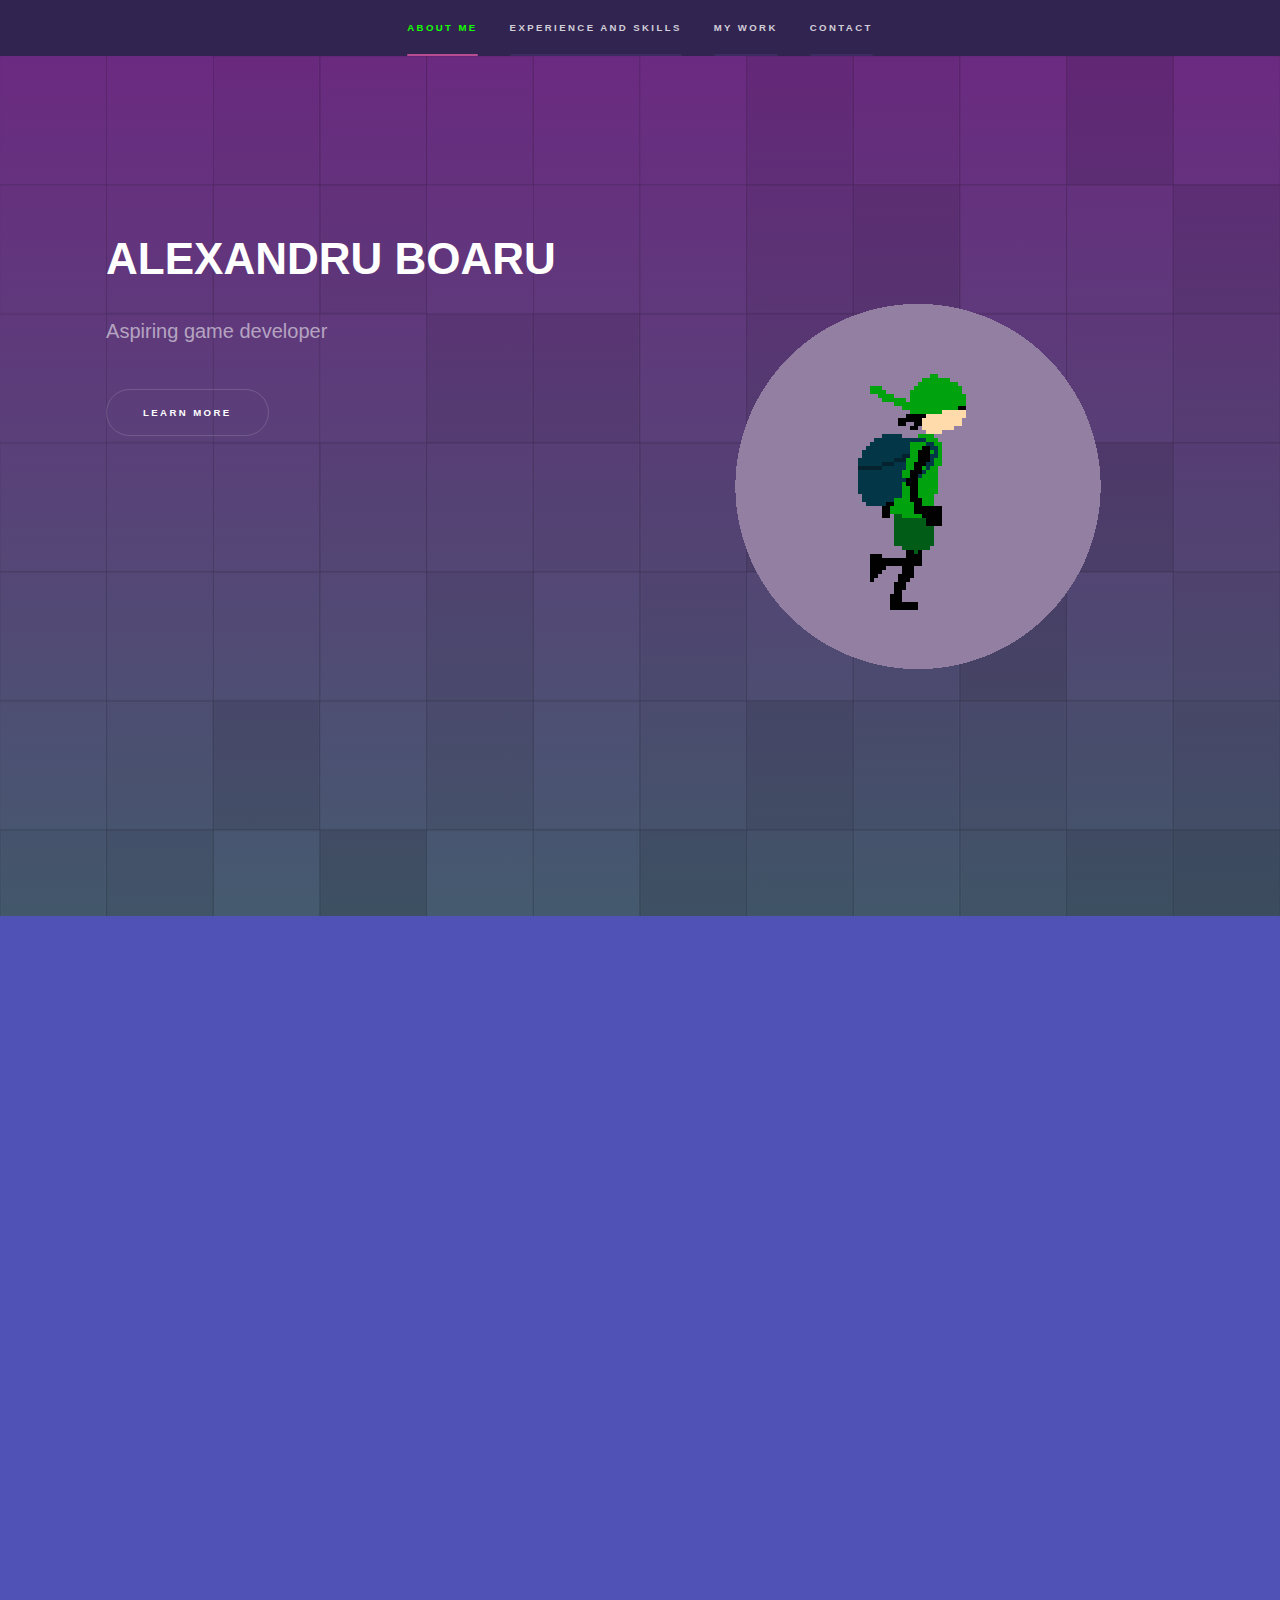
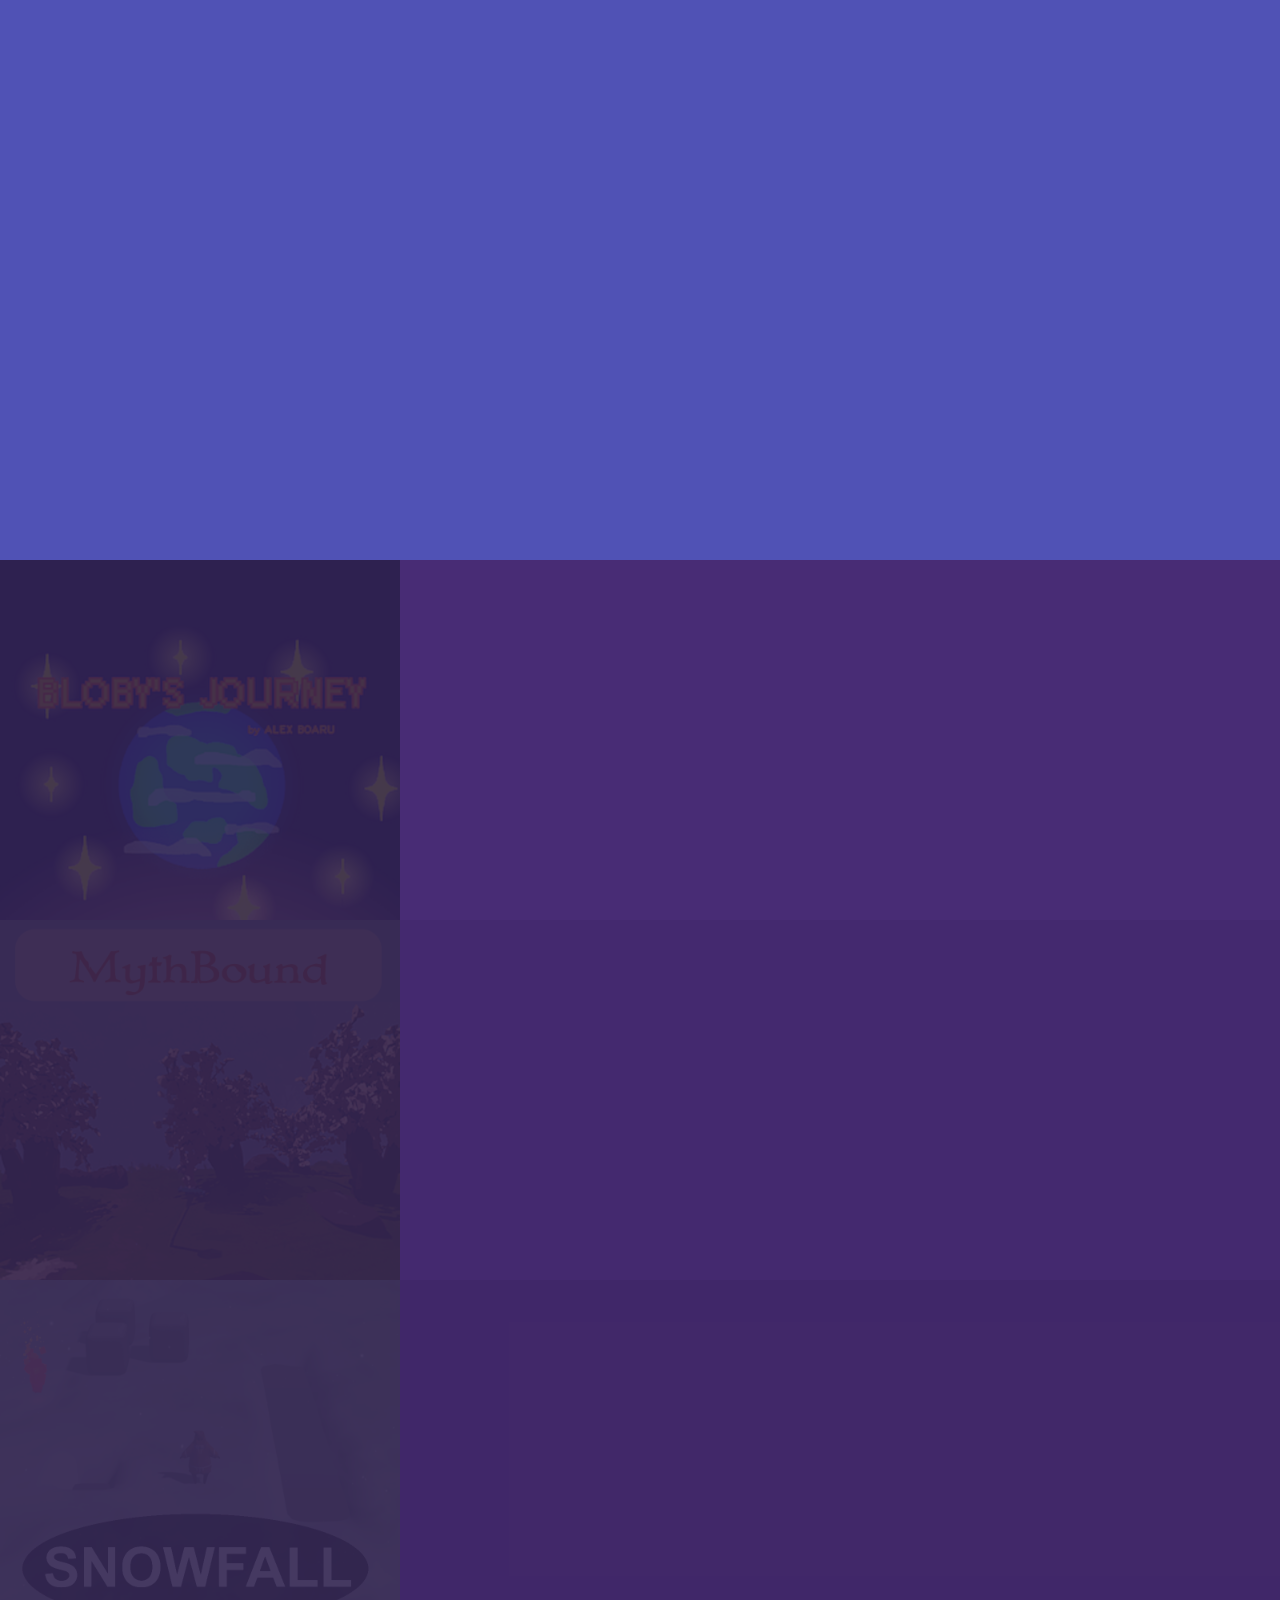
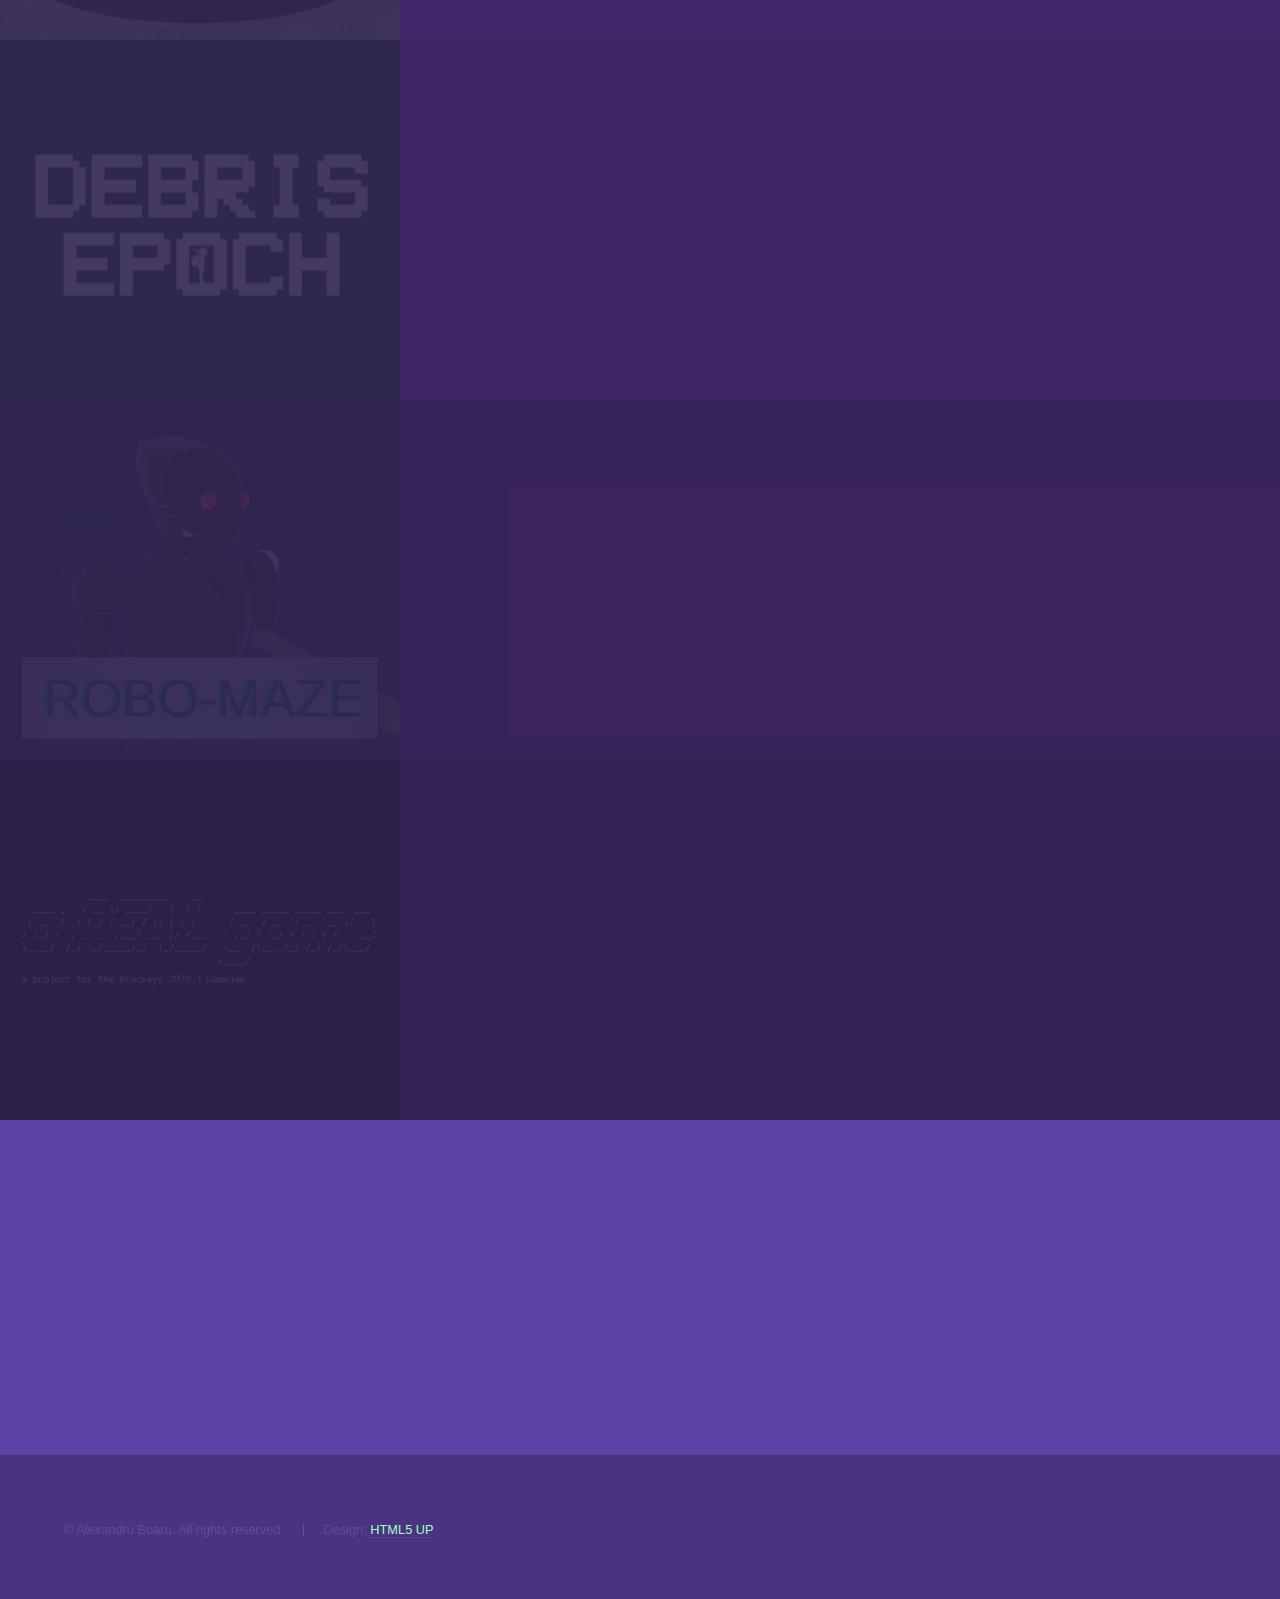
==== commit 23031500: "Added favicon" ====
--- a/generic.html
+++ b/generic.html
@@ -10,6 +10,7 @@
 		<meta charset="utf-8" />
 		<meta name="viewport" content="width=device-width, initial-scale=1, user-scalable=no" />
 		<link rel="stylesheet" href="assets/css/main.css" />
+		<link rel="icon" type="image/x-icon" href="/images/favicon.ico">
 		<noscript><link rel="stylesheet" href="assets/css/noscript.css" /></noscript>
 	</head>
 	<body class="is-preload">
--- a/assets/css/main.css
+++ b/assets/css/main.css
@@ -3381,6 +3381,25 @@
 		-webkit-mask-image: radial-gradient(circle, black 50%, rgba(0, 0, 0, 0) 50%);
 		mask-image: radial-gradient(circle, black 50%, rgba(0, 0, 0, 0) 50%);
 	}
+	.image2
+	{
+		width: 100%;
+		height: auto;
+	}
+	@media screen and (max-width: 736px) {
+		.mask2 {
+			-webkit-mask-image: radial-gradient(circle, black 50%, rgba(0, 0, 0, 0) 50%);
+			mask-image: radial-gradient(circle, black 50%, rgba(0, 0, 0, 0) 50%);
+			width: 30vh;
+			height: 30vh;
+		}
+
+		.image2 {
+			width: 30vh;
+			height: 30vh;
+		}
+	}
+
 /* Header */
 
 	#header {
@@ -3791,6 +3810,7 @@
 				-webkit-transition: max-width 0.2s ease;
 				-ms-transition: max-width 0.2s ease;
 				transition: max-width 0.2s ease;
+				transition-delay: 1ms;
 				max-width: 0;
 			}
 
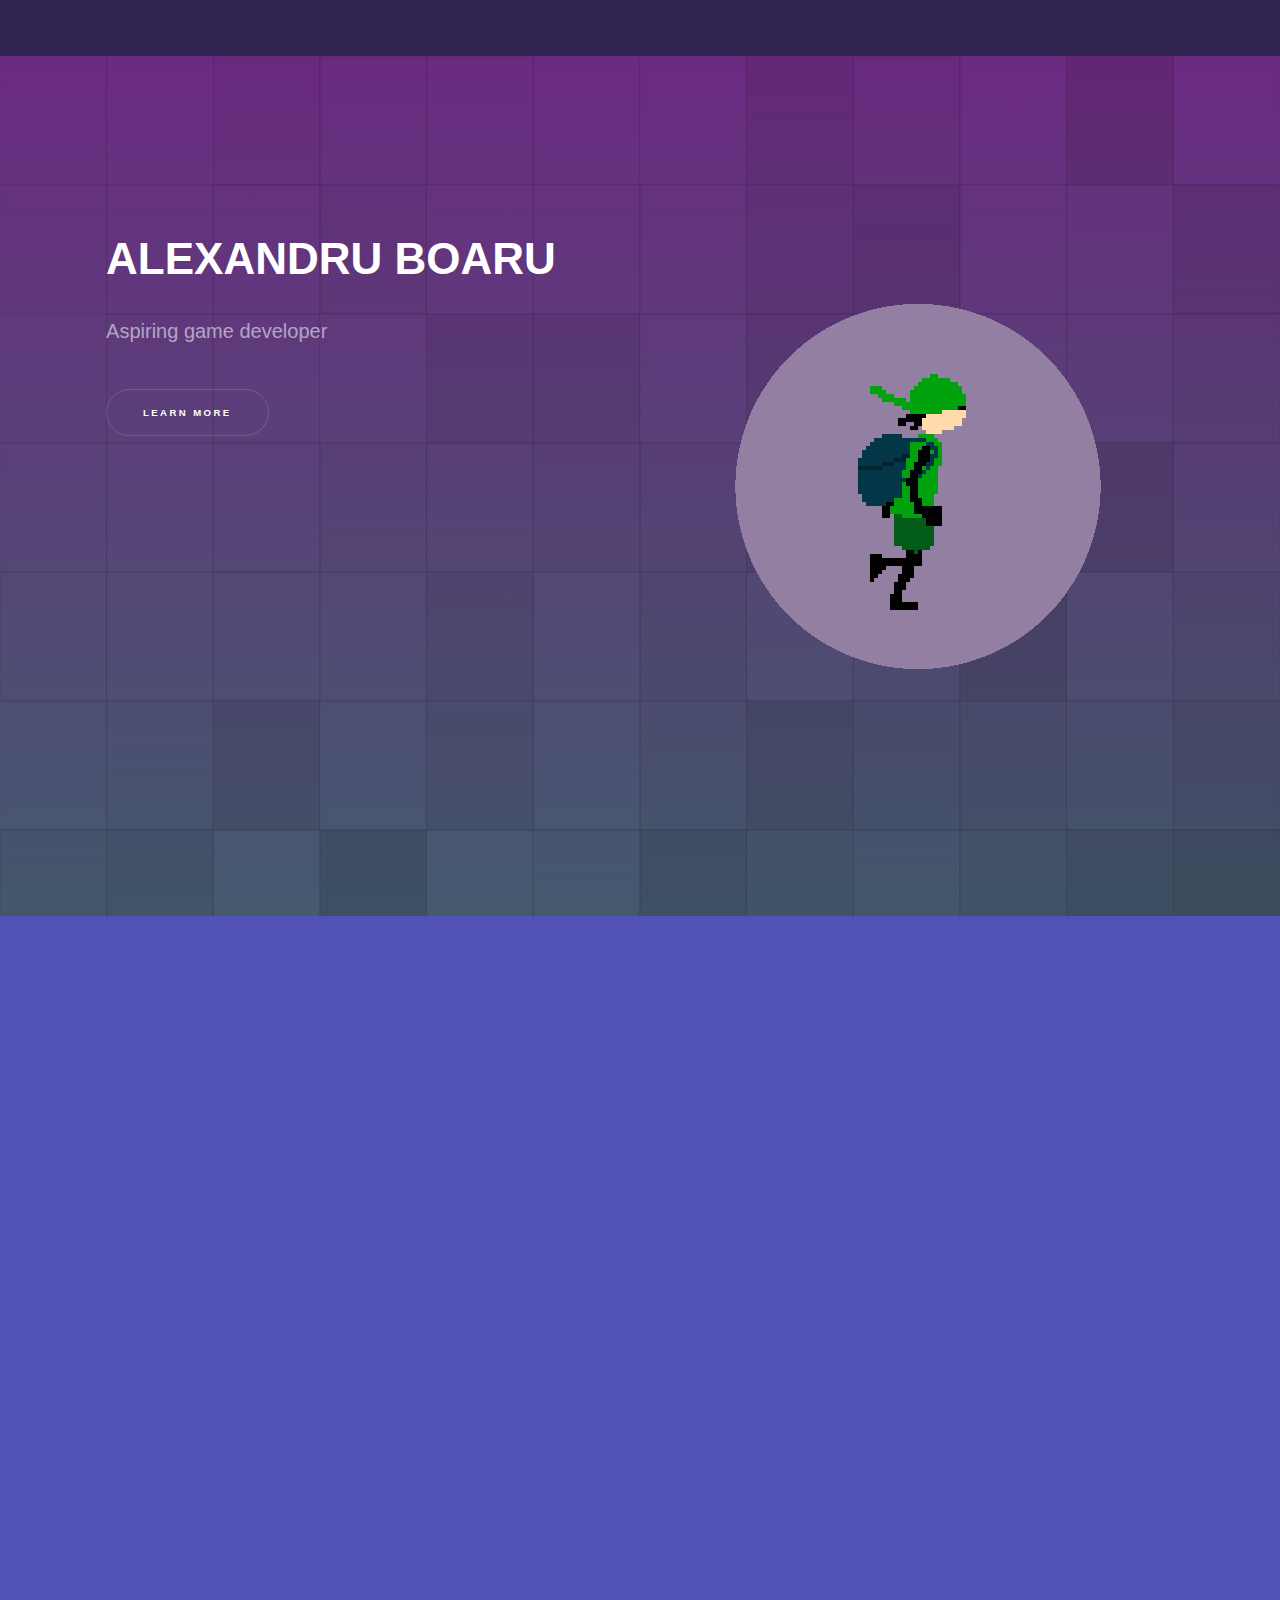
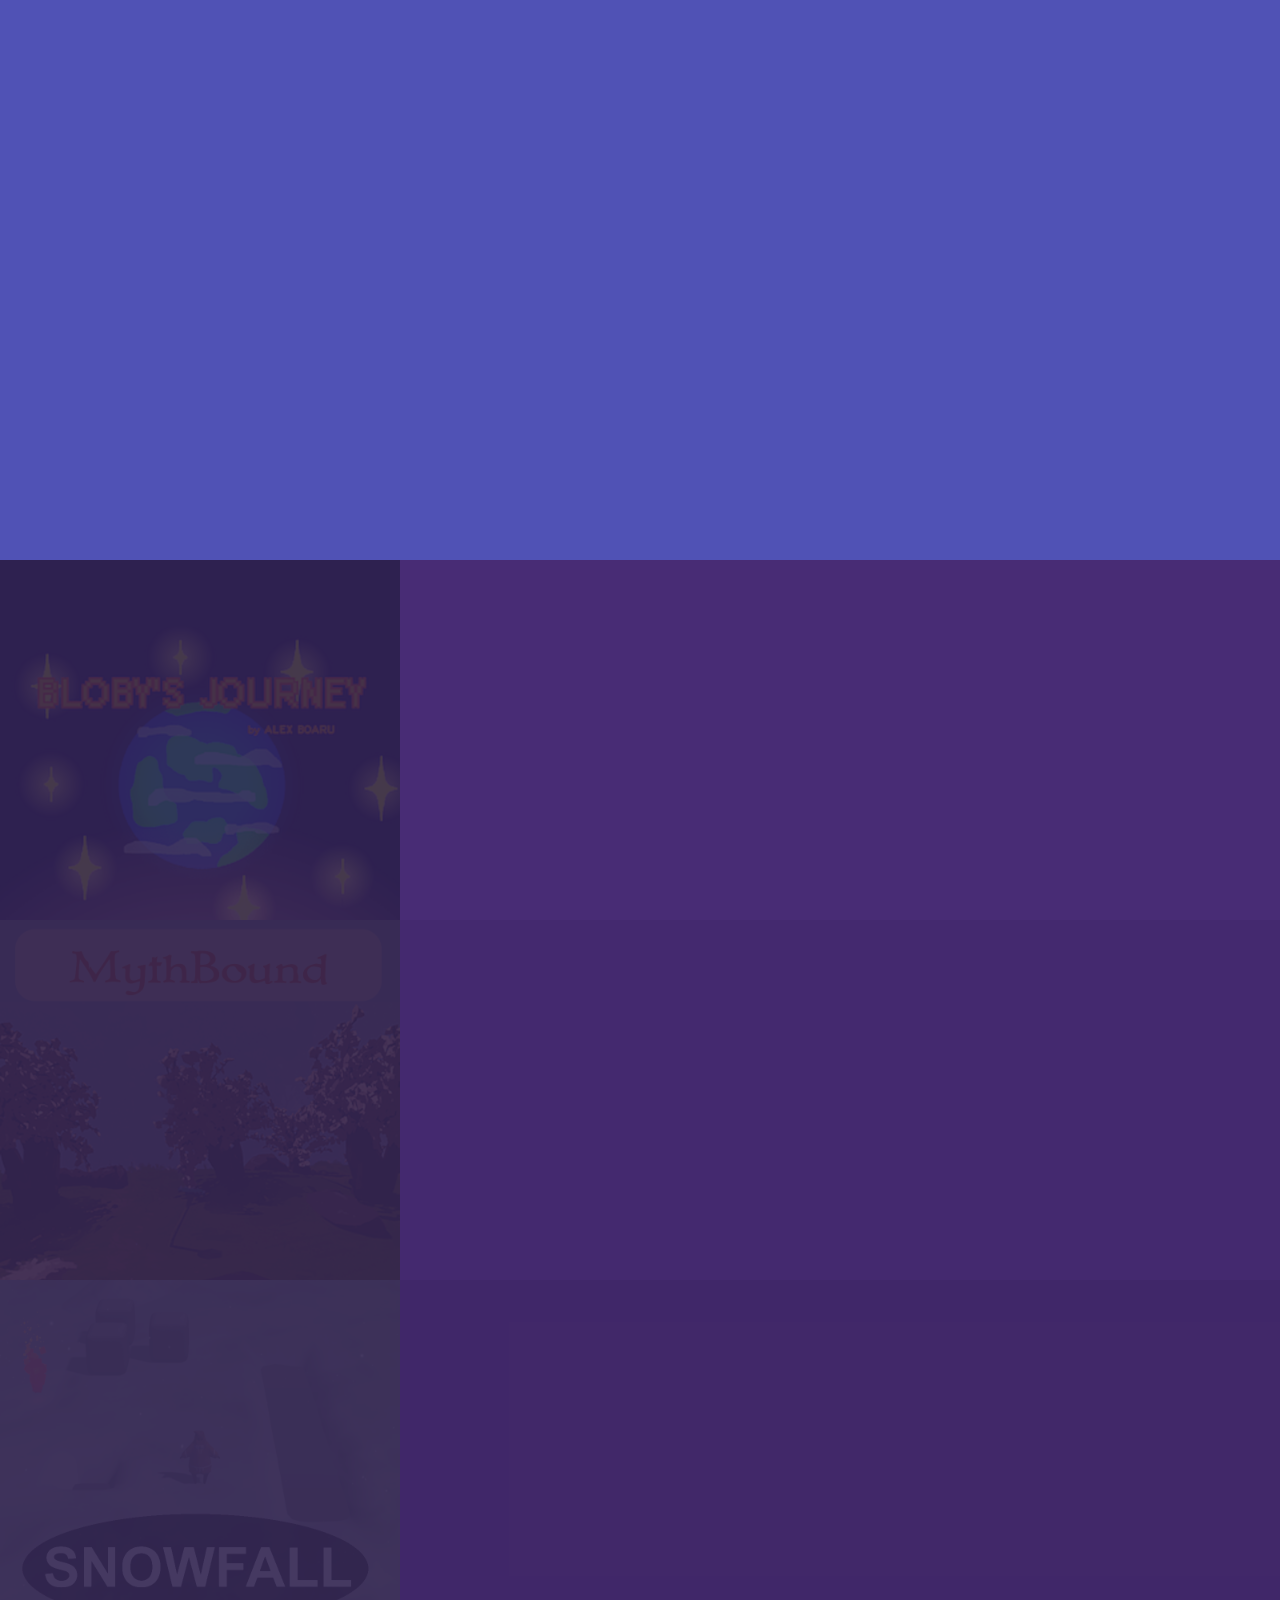
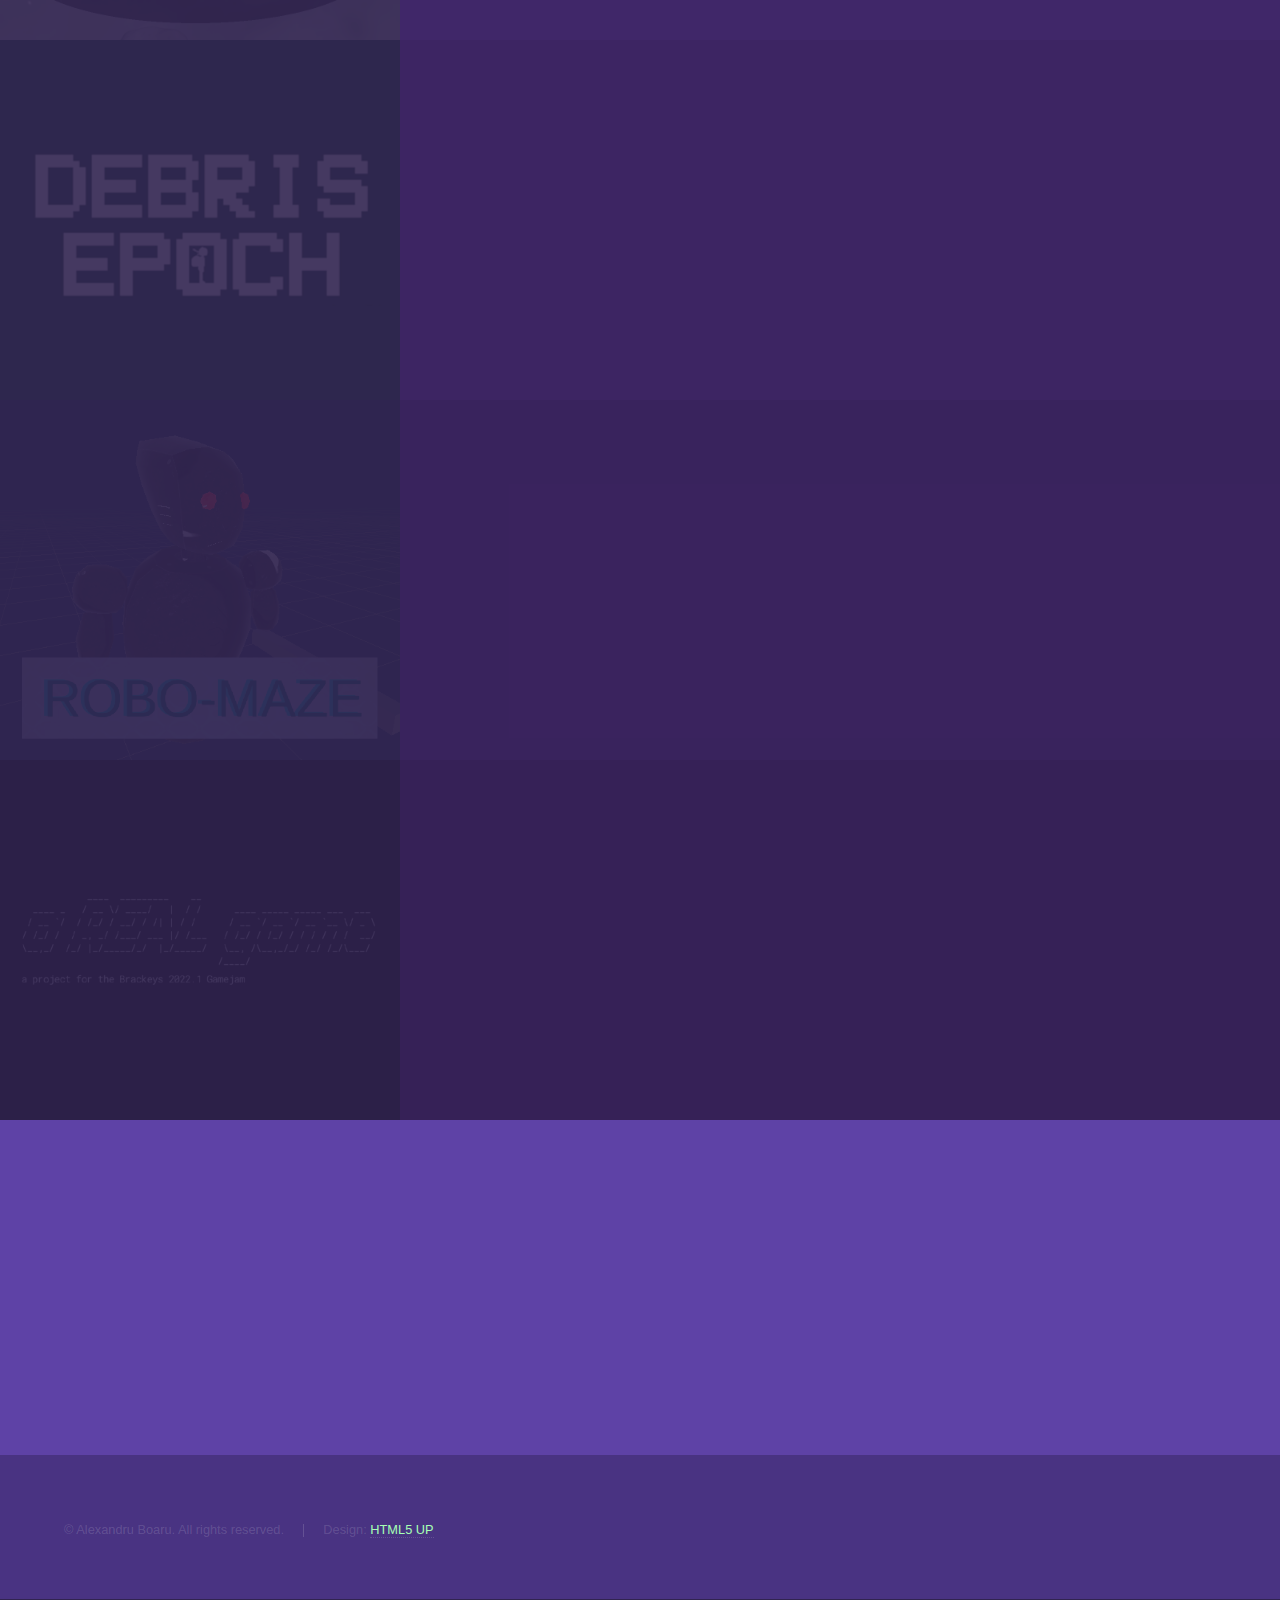
==== commit 6f550954: "Title fix" ====
--- a/generic.html
+++ b/generic.html
@@ -6,7 +6,7 @@
 -->
 <html>
 	<head>
-		<title>Alexandru Boaru Portofolio</title>
+		<title>Alexandru Boaru Portfolio</title>
 		<meta charset="utf-8" />
 		<meta name="viewport" content="width=device-width, initial-scale=1, user-scalable=no" />
 		<link rel="stylesheet" href="assets/css/main.css" />
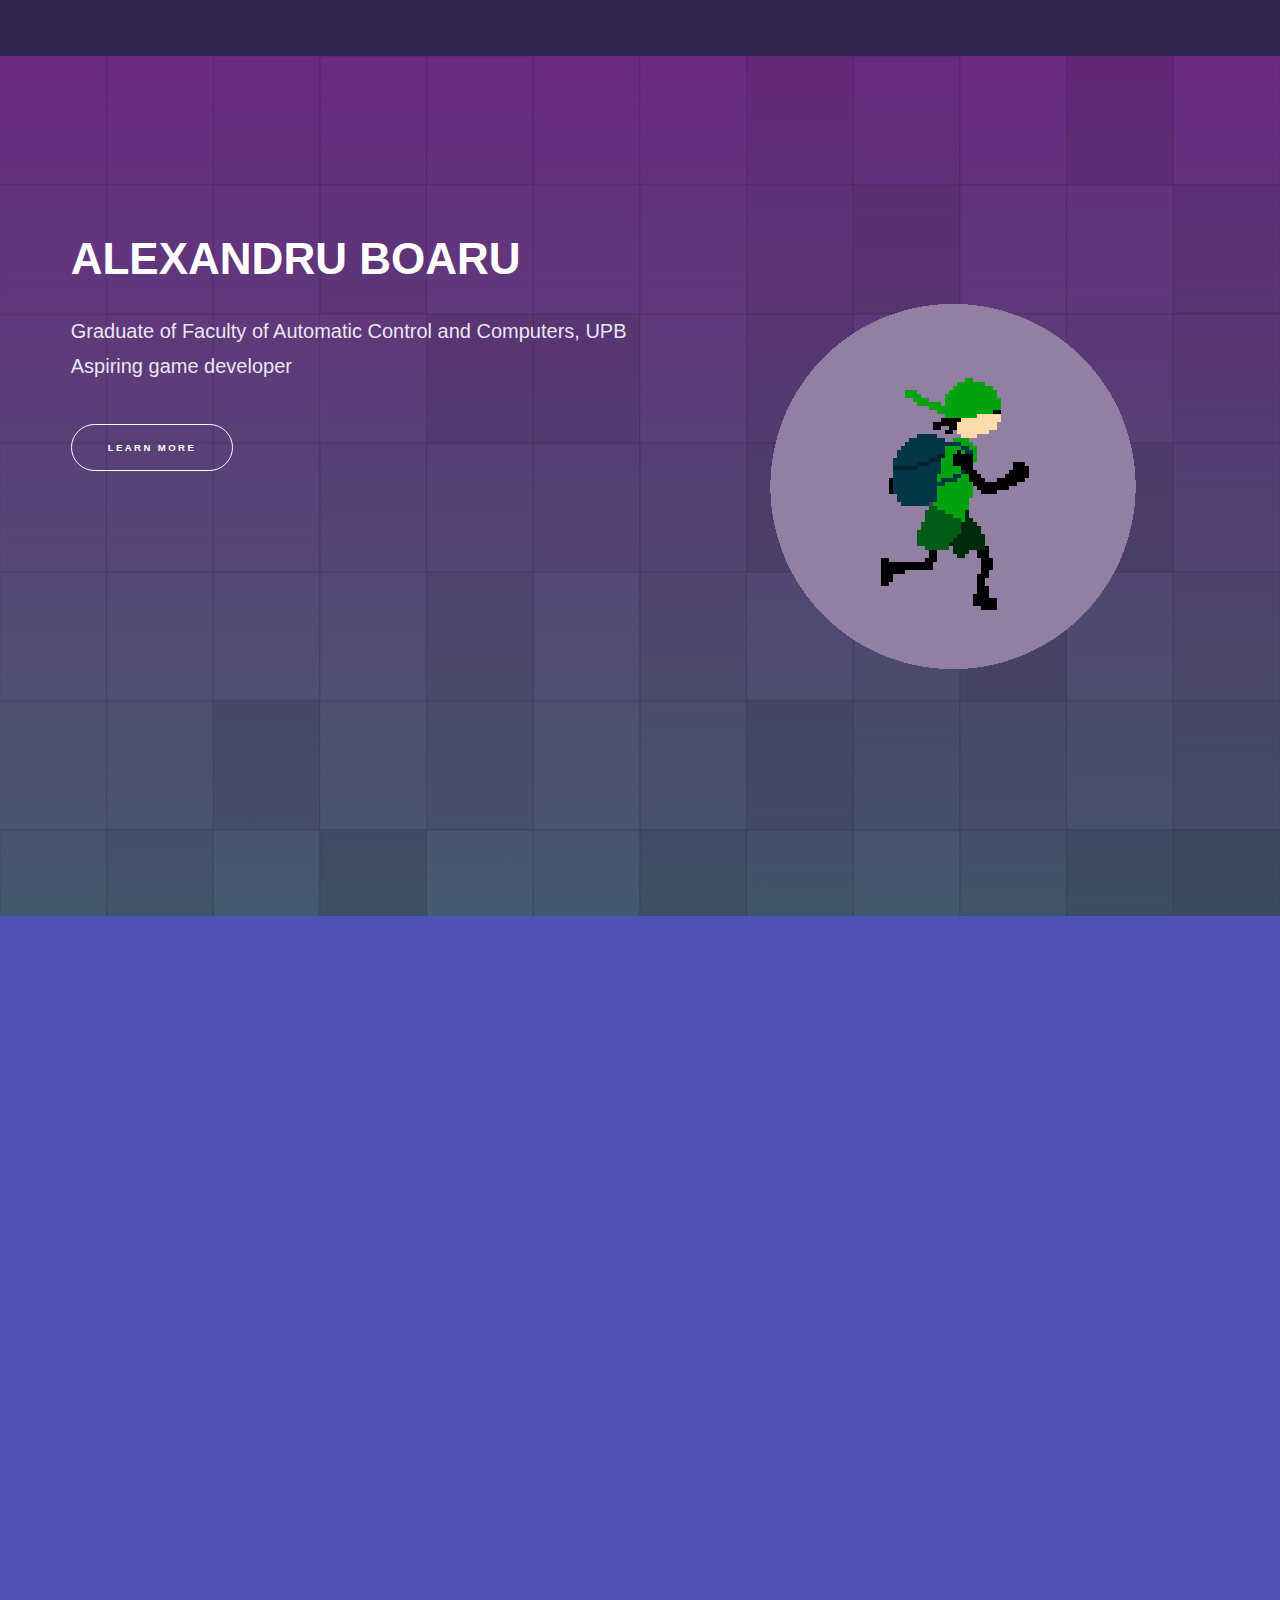
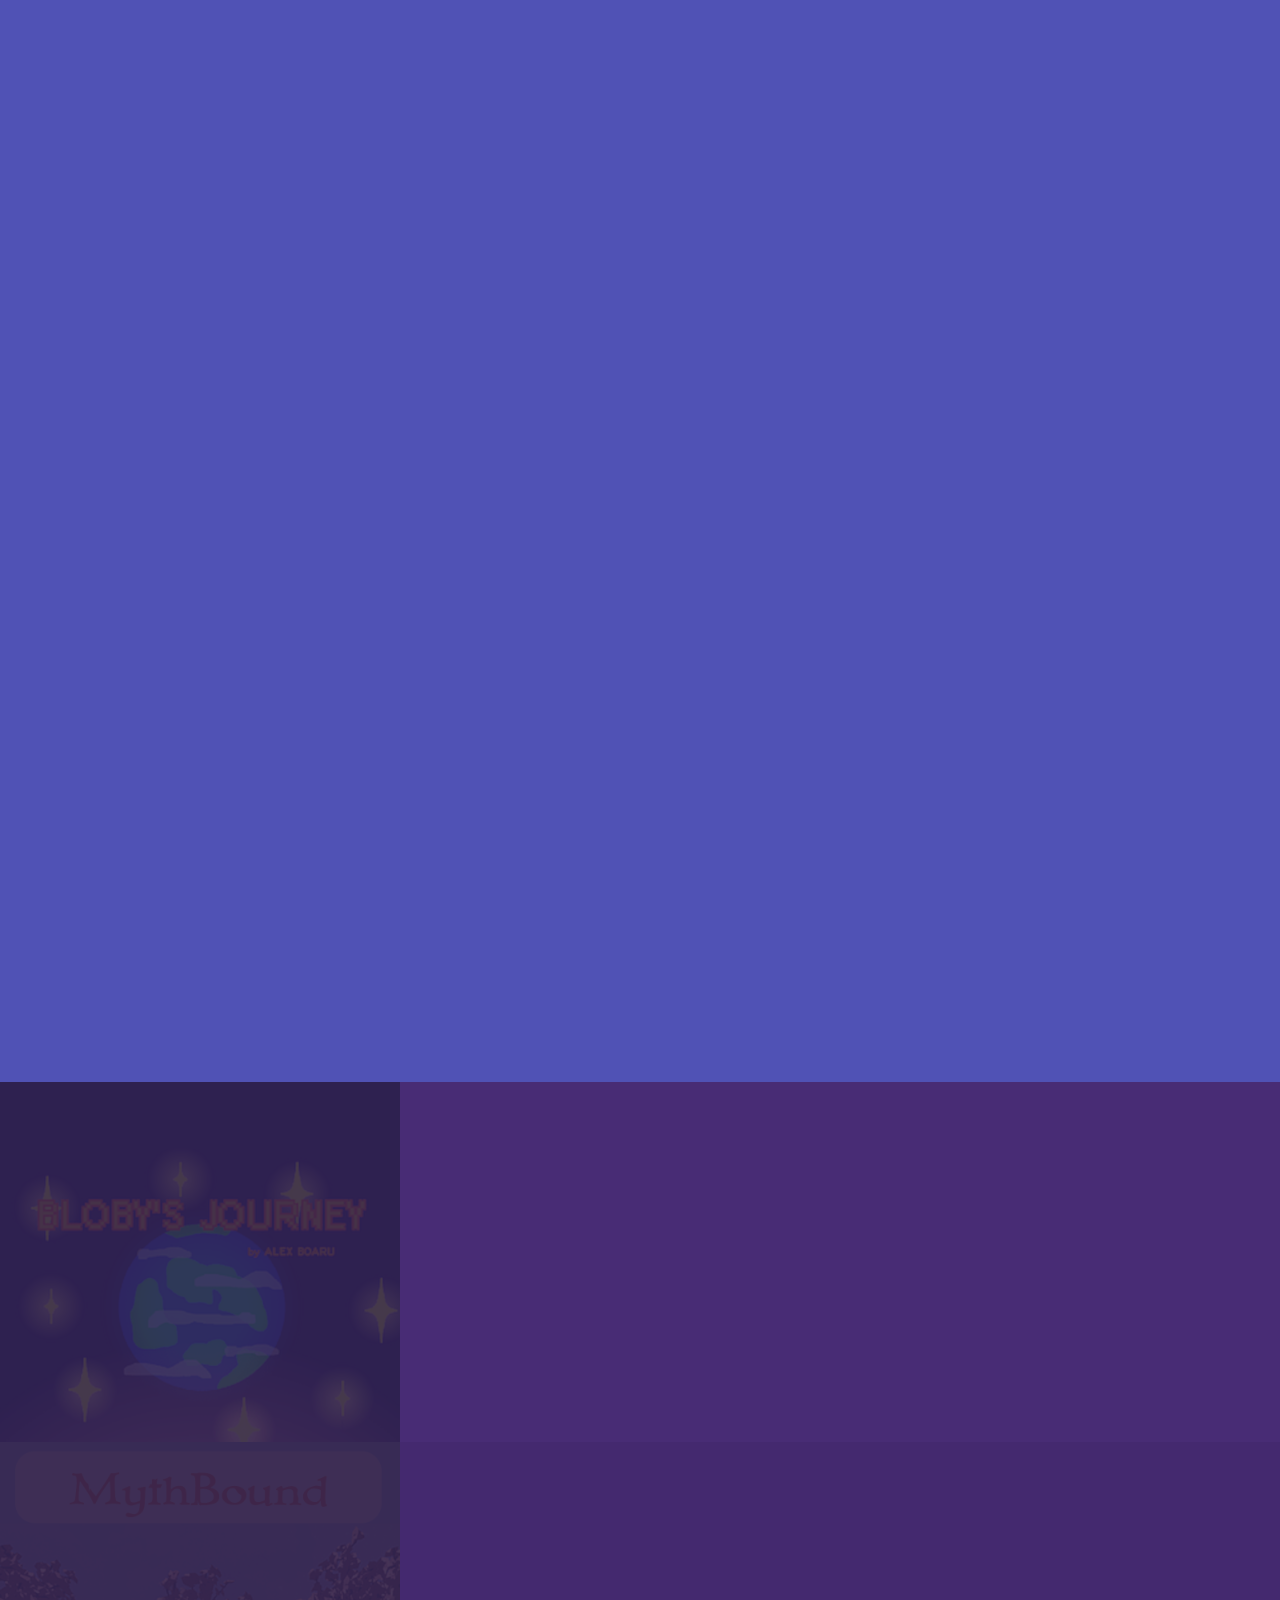
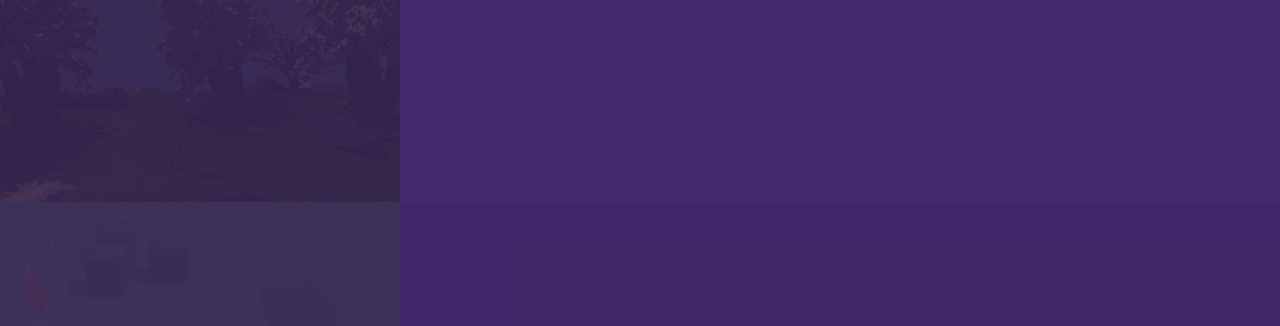
==== commit 575a6c06: "Updated portfolio" ====
--- a/generic.html
+++ b/generic.html
@@ -52,7 +52,9 @@
 							<h4 id="pageDate"></h4>
 							<h2>My Contributions</h2>
 							<p id="pageDescription"></p>
-							<a id="pageLink" href="" target="_blank" rel="noopener noreferrer">Link to Project Page</a>
+							<a id="pageVideo" href="" target="_blank" rel="noopener noreferrer"><!--Link to Video--></a>
+							</br>
+							<a id="pageLink" href="" target="_blank" rel="noopener noreferrer"><!--Link to Project Page--></a>
 						</div>
 					</section>
 					
--- a/assets/css/main.css
+++ b/assets/css/main.css
@@ -116,7 +116,7 @@
 /* Type */
 
 	body, input, select, textarea {
-		color: rgba(255, 255, 255, 0.55);
+		color: rgb(255, 255, 255, 0.9);
 		font-family: Arial, Helvetica, sans-serif;
 		font-size: 16.5pt;
 		font-weight: normal;
@@ -1834,7 +1834,7 @@
 		transition: border-color 0.2s ease;
 		background-color: transparent;
 		border: solid 1px !important;
-		border-color: rgba(255, 255, 255, 0.15) !important;
+		border-color: rgb(255 255 255) !important;
 		border-radius: 3em;
 		color: #ffffff !important;
 		cursor: pointer;
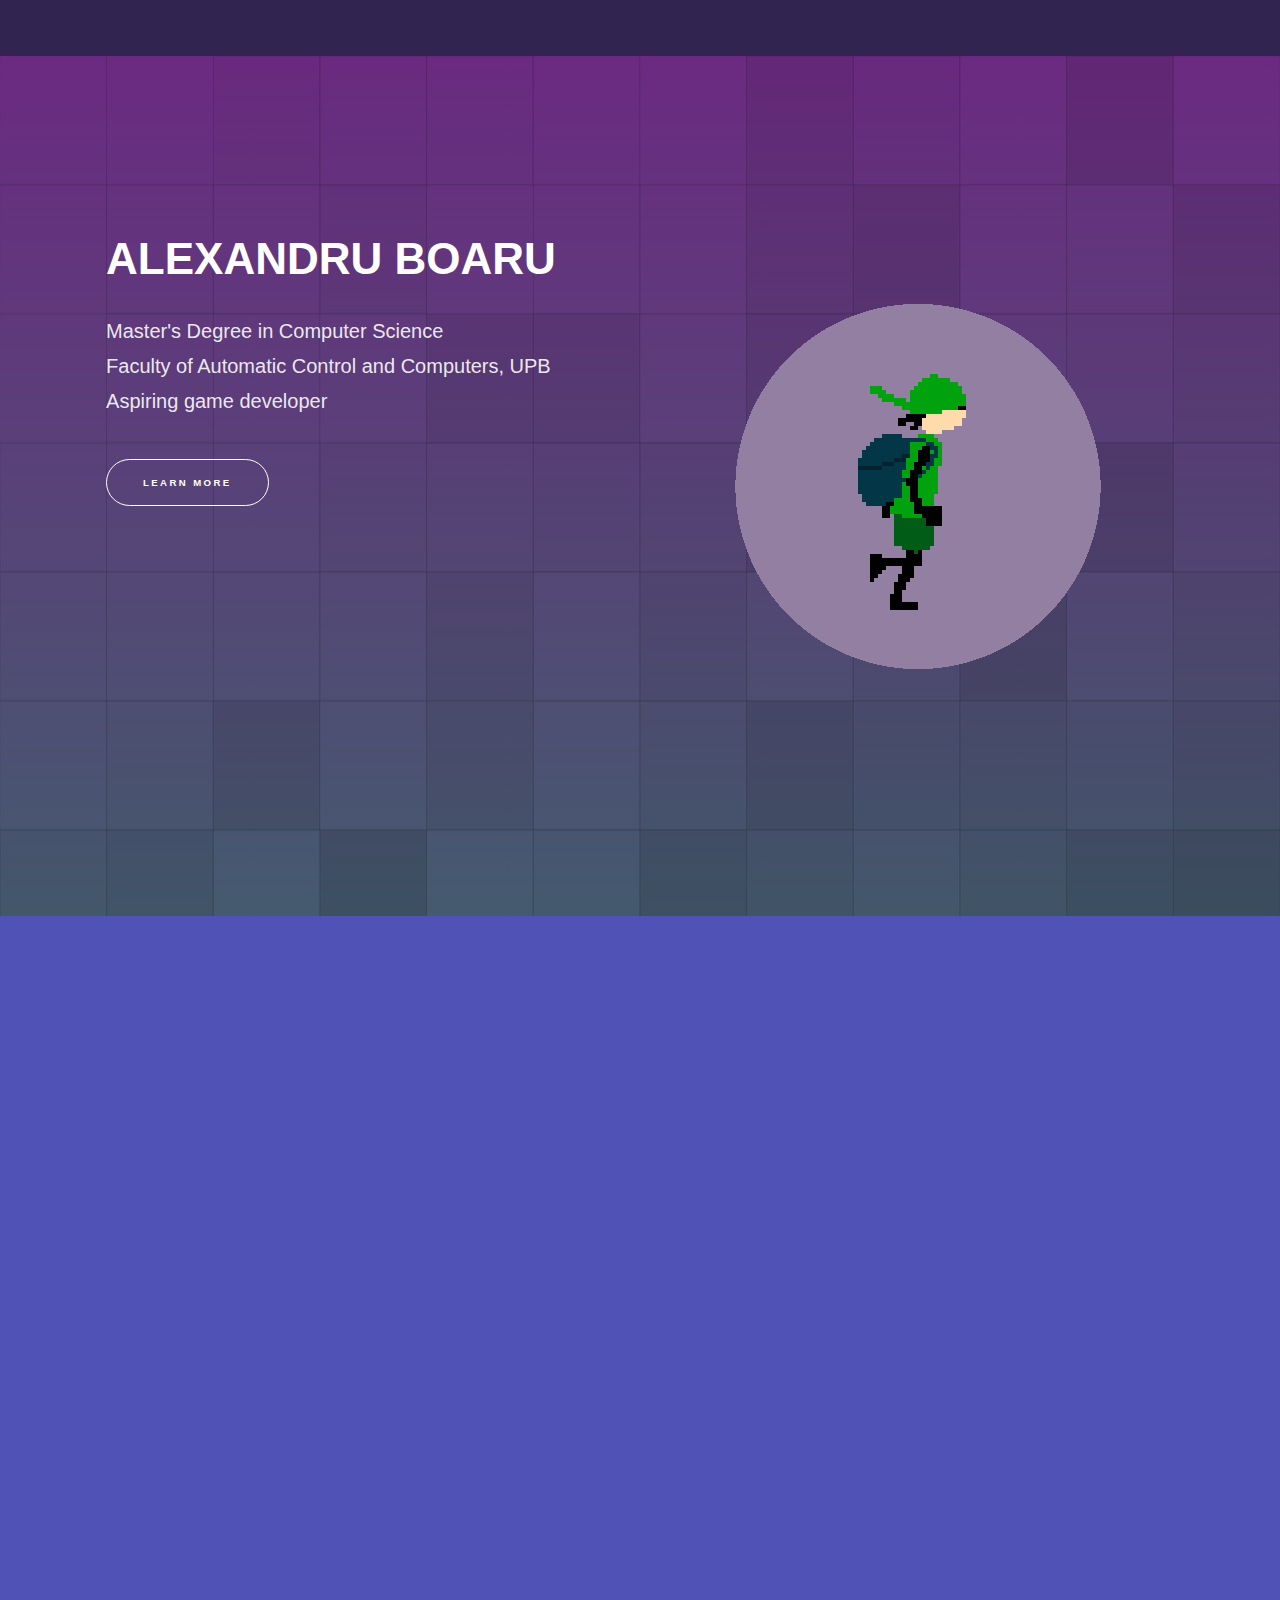
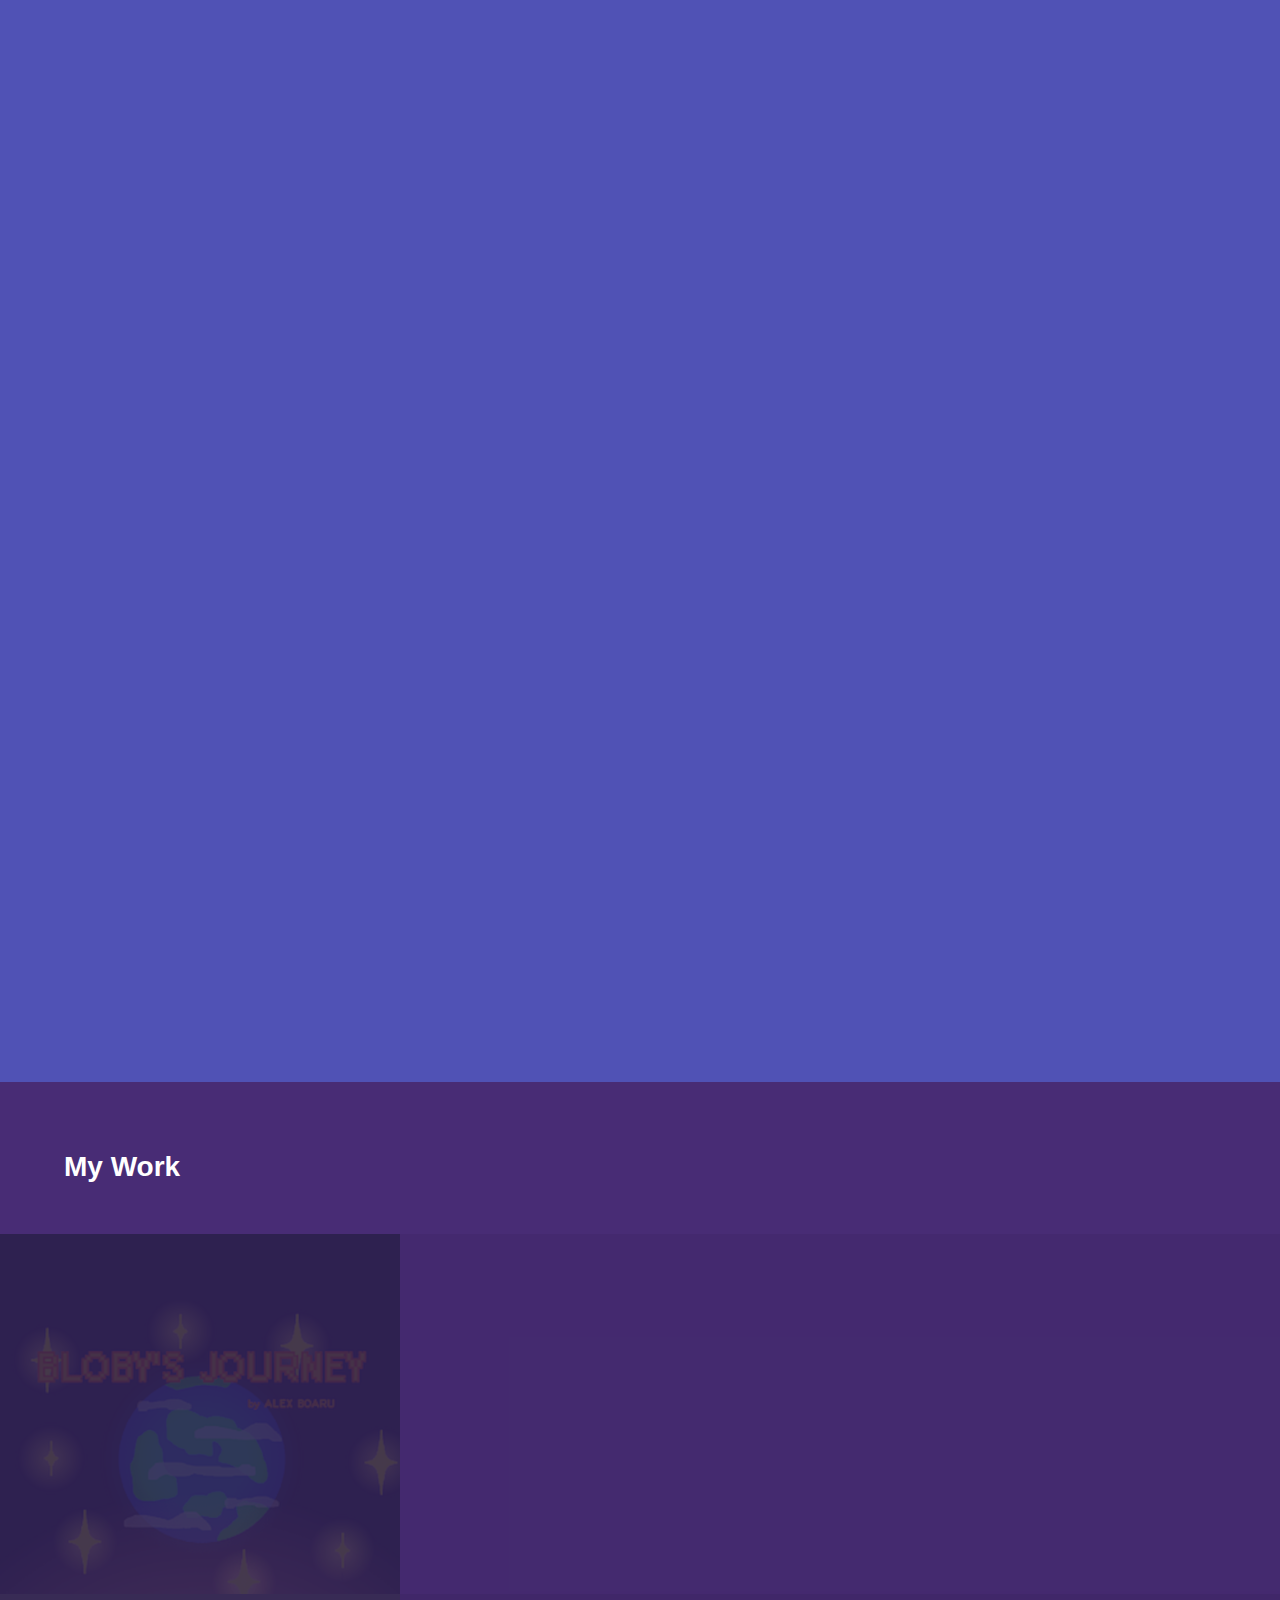
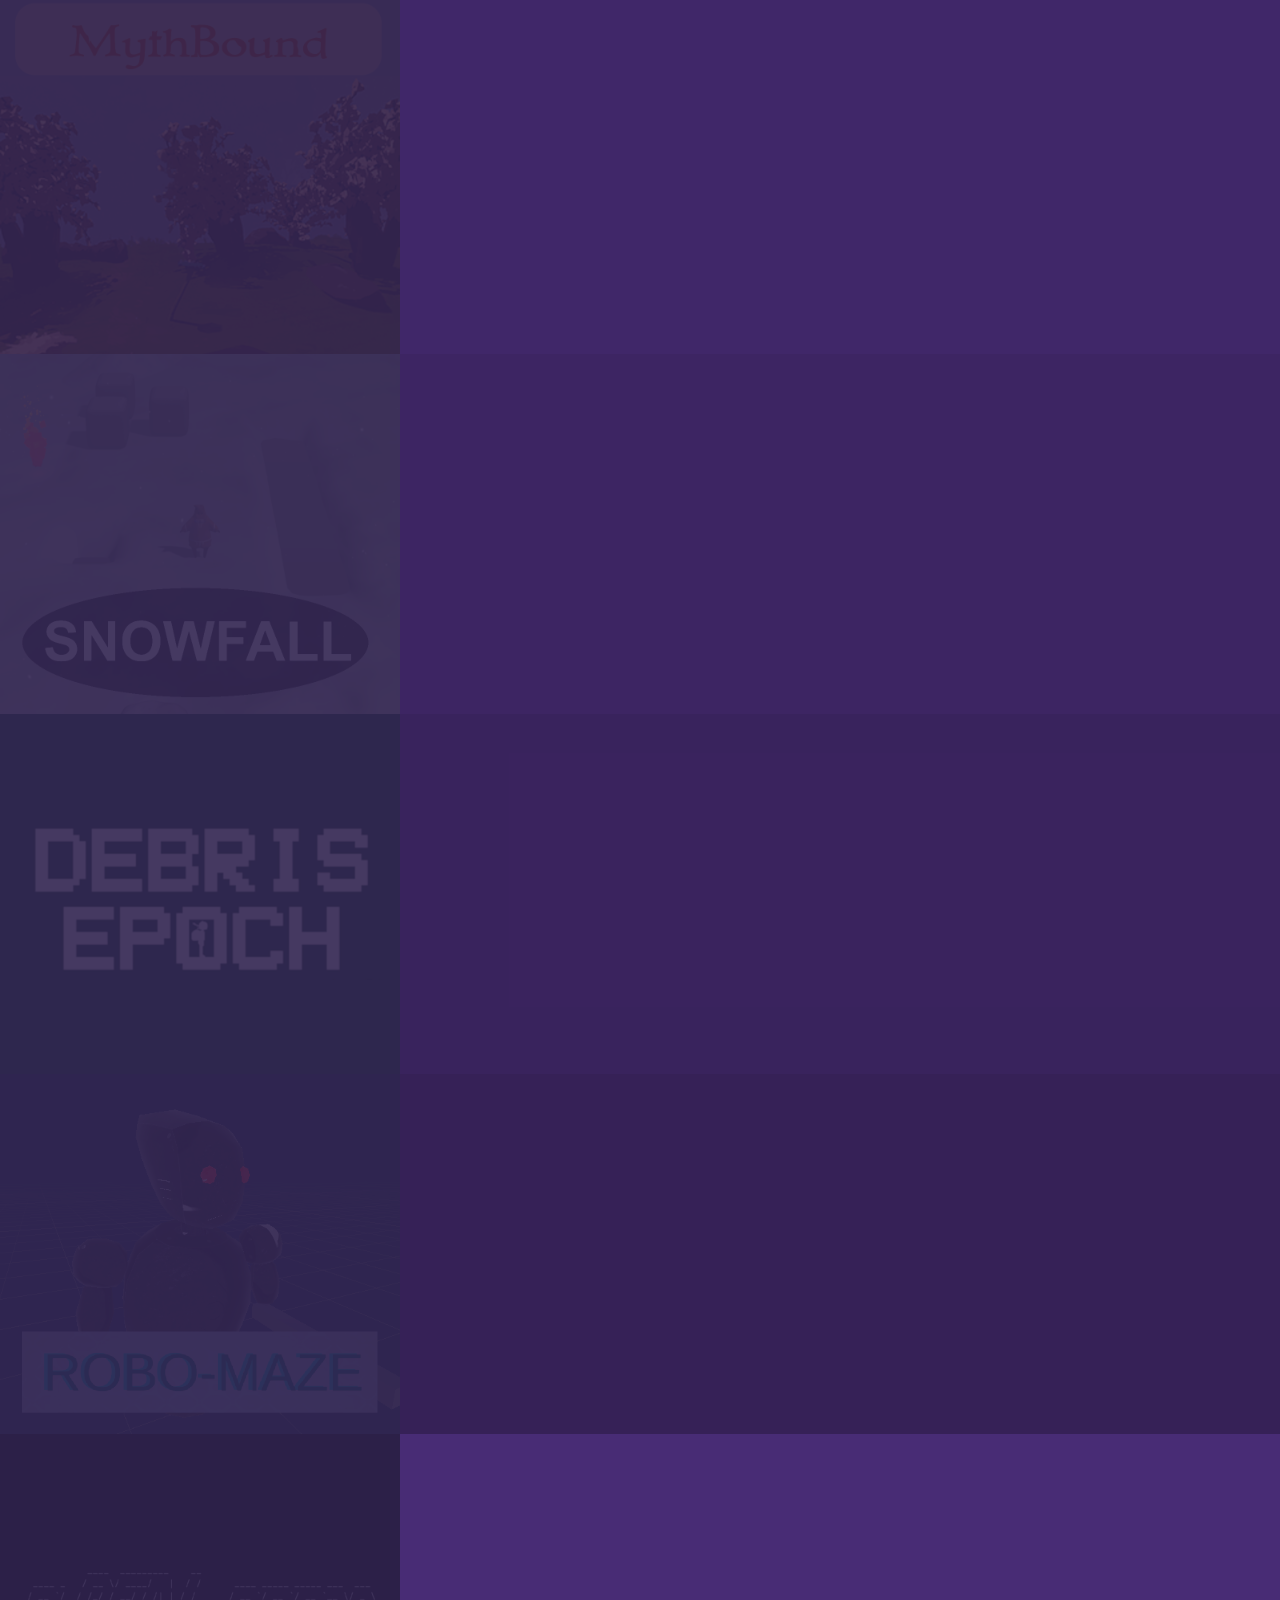
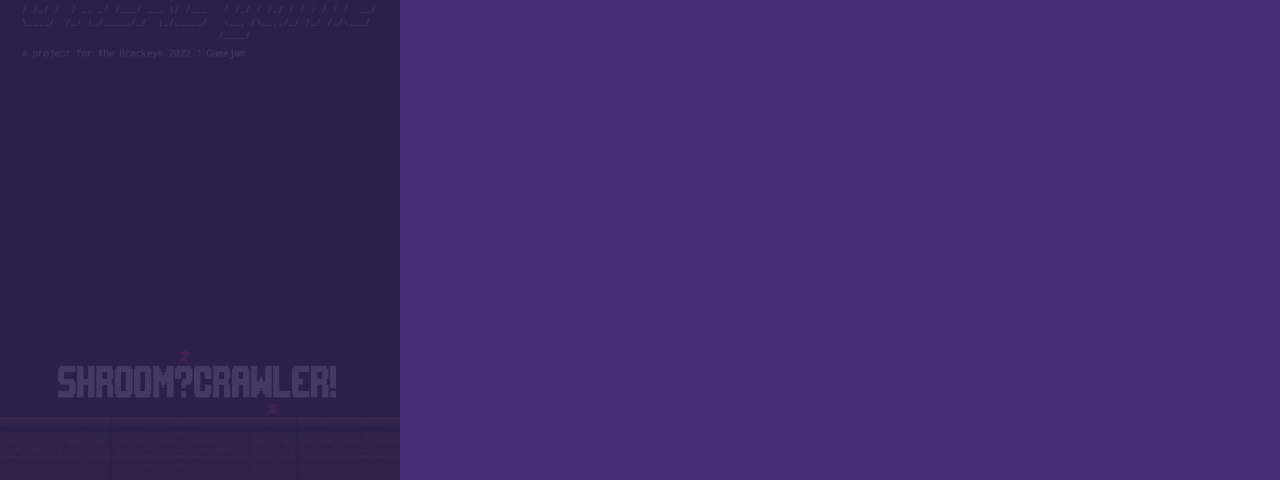
==== commit 48f04ab7: "Updated text. Added extra buttons for image modals" ====
--- a/generic.html
+++ b/generic.html
@@ -67,6 +67,10 @@
 					<!-- The Close Button -->
 					<span class="close">&times;</span>
 
+					<span class="leftarrow" onclick="displayLeft()">←</span>
+
+					<span class="rightarrow"  onclick="displayRight()">→</span>
+
 					<!-- Modal Content (The Image) -->
 					<img class="modal-content" id="img01">
 
--- a/assets/css/main.css
+++ b/assets/css/main.css
@@ -4059,6 +4059,42 @@
 	text-decoration: none;
 	cursor: pointer;
   }
+
+    /* The Left Button */
+  .leftarrow {
+	position: absolute;
+	top: 400px;
+	left: 35px;
+	color: #f1f1f1;
+	font-size: 40px;
+	font-weight: bold;
+	transition: 0.3s;
+  }
+  
+  .leftarrow:hover,
+  .leftarrow:focus {
+	color: #bbb;
+	text-decoration: none;
+	cursor: pointer;
+  }
+
+/* The Right Button */
+  .rightarrow {
+	position: absolute;
+	top: 400px;
+	right: 35px;
+	color: #f1f1f1;
+	font-size: 40px;
+	font-weight: bold;
+	transition: 0.3s;
+  }
+  
+  .rightarrow:hover,
+  .rightarrow:focus {
+	color: #bbb;
+	text-decoration: none;
+	cursor: pointer;
+  }
   
   /* 100% Image Width on Smaller Screens */
   @media only screen and (max-width: 700px){
